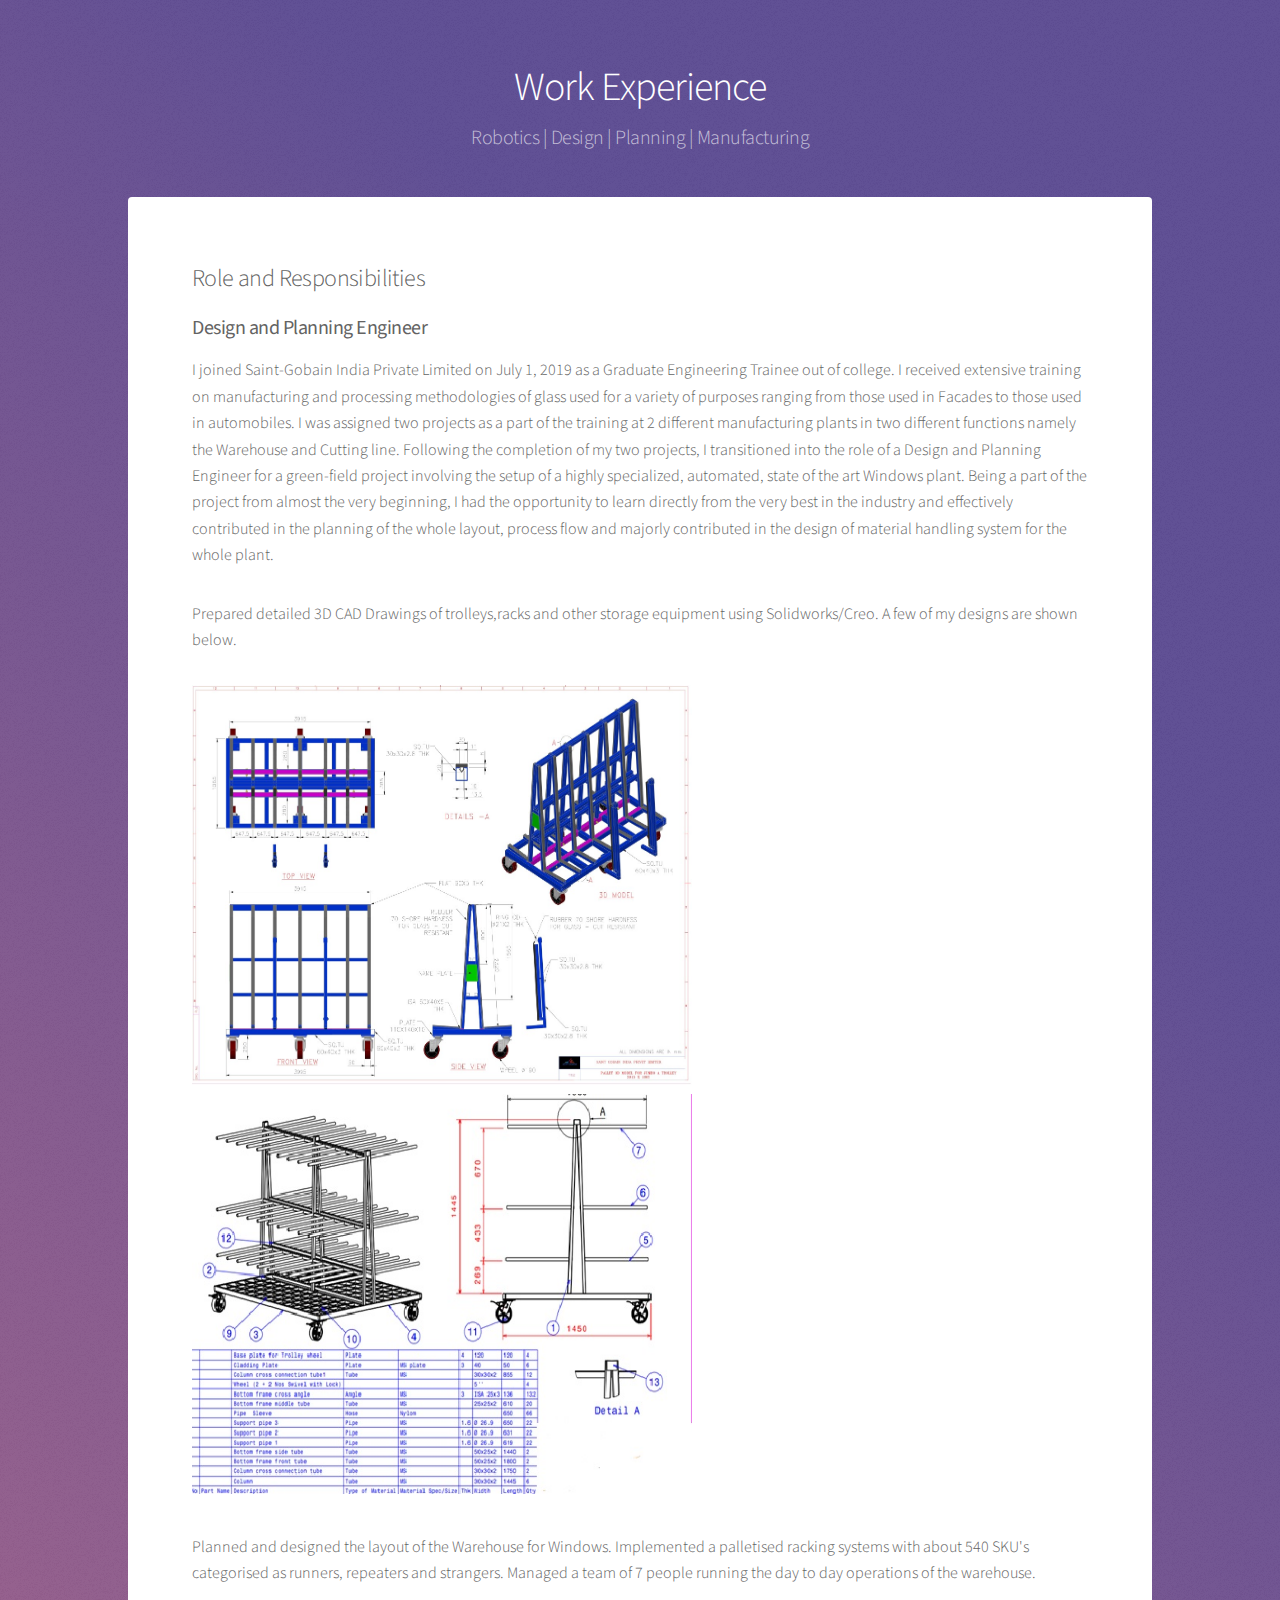
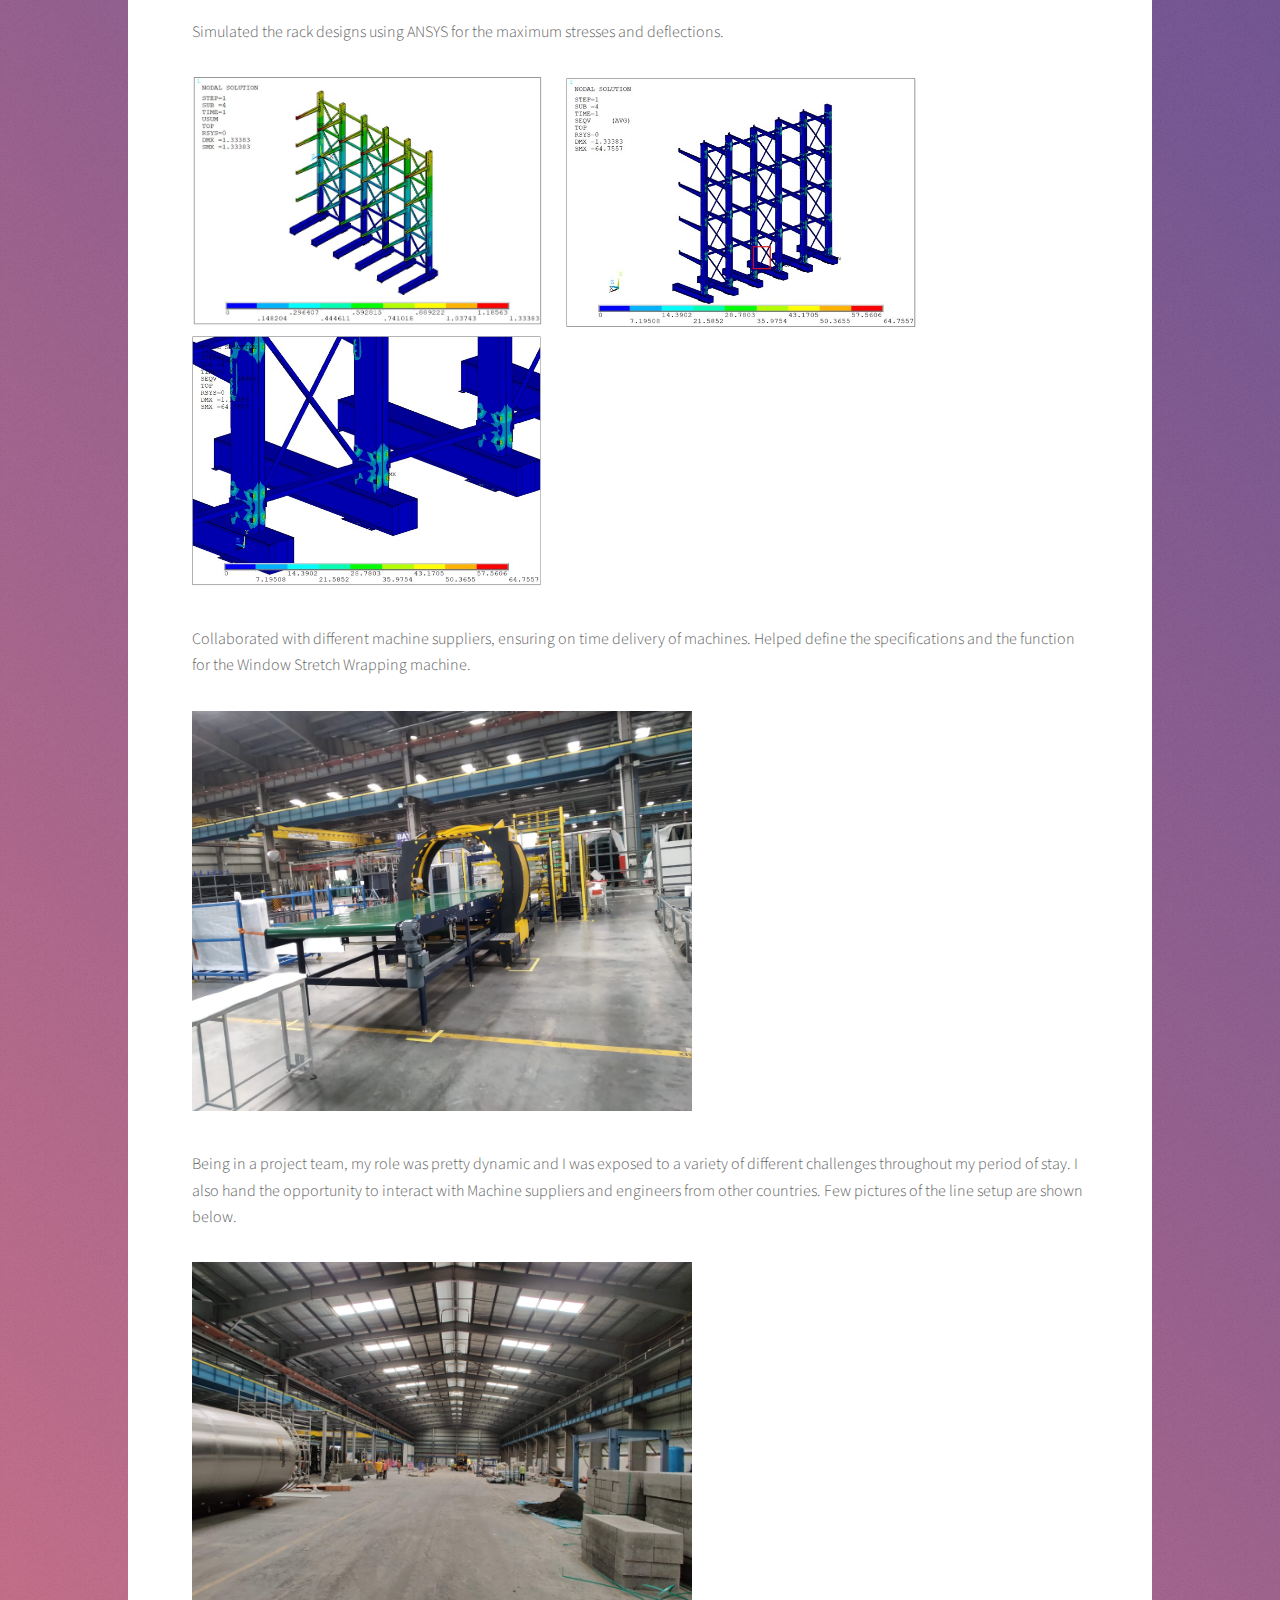
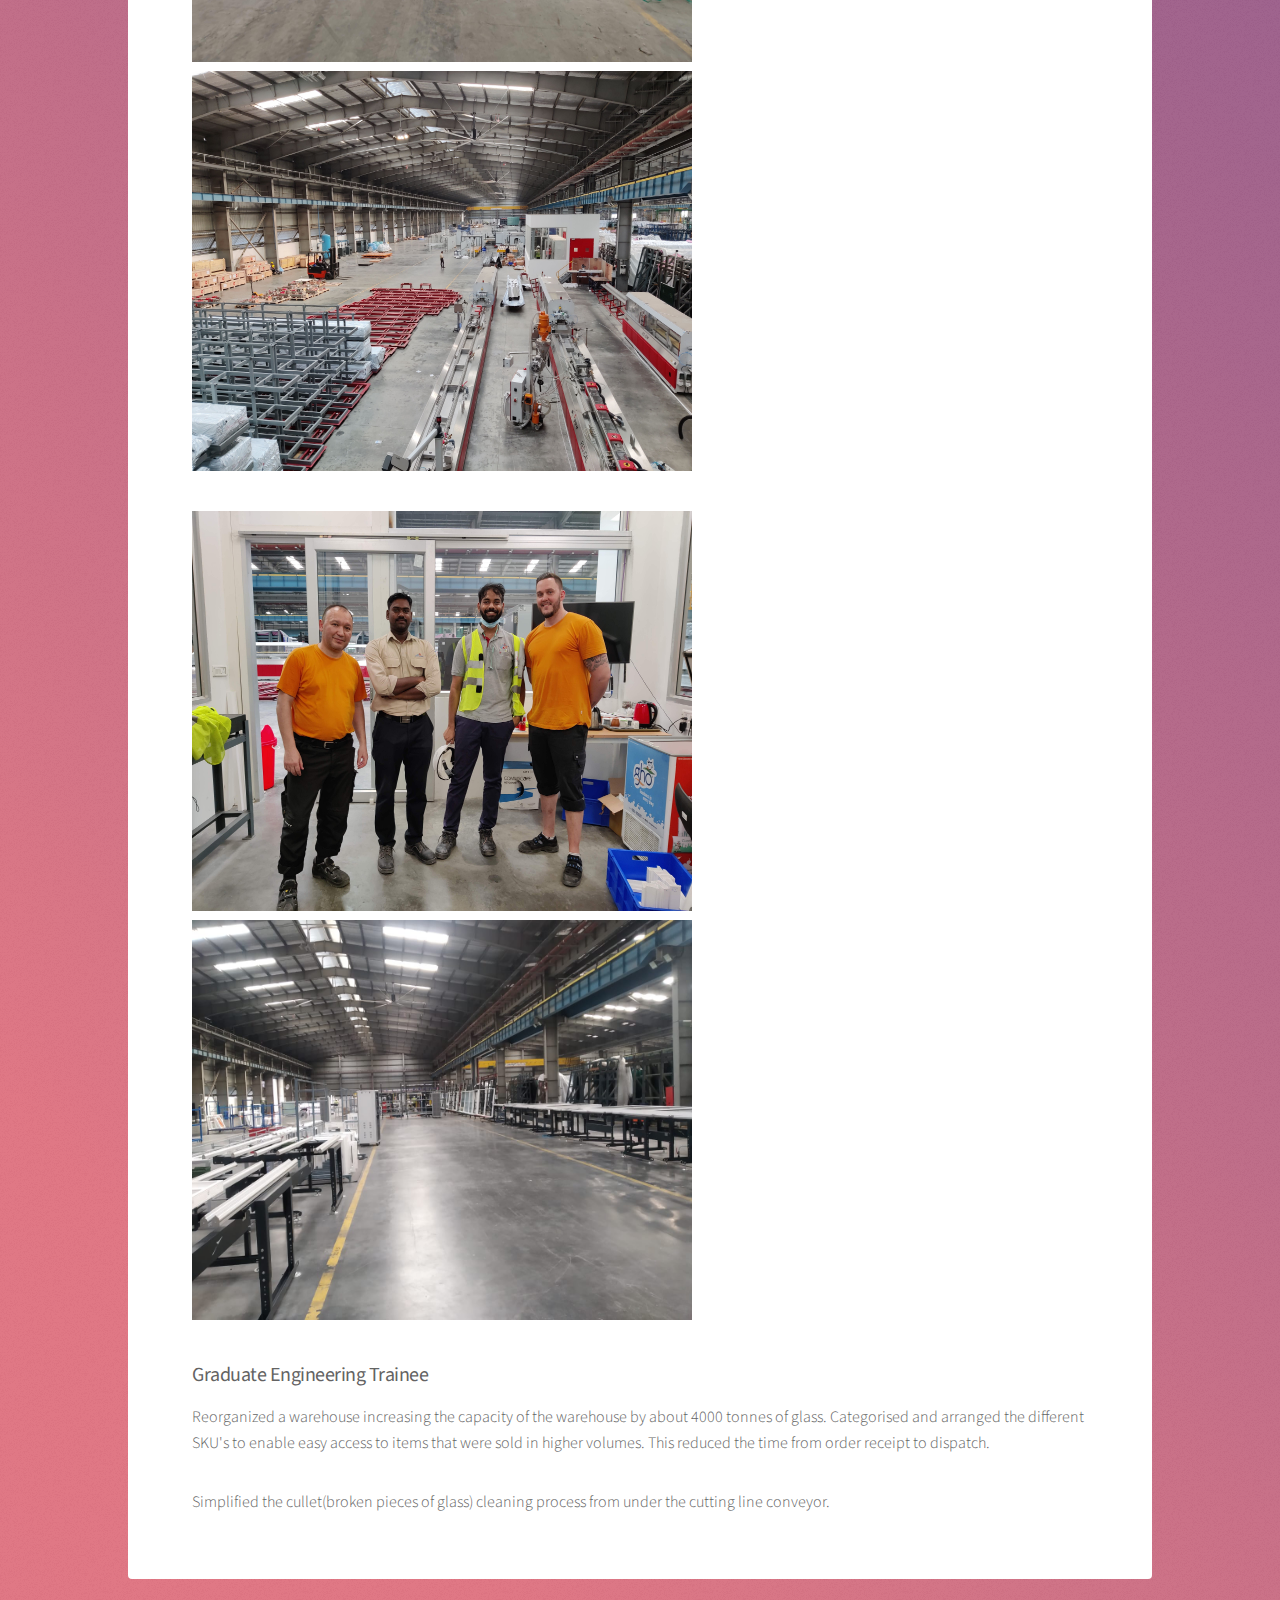
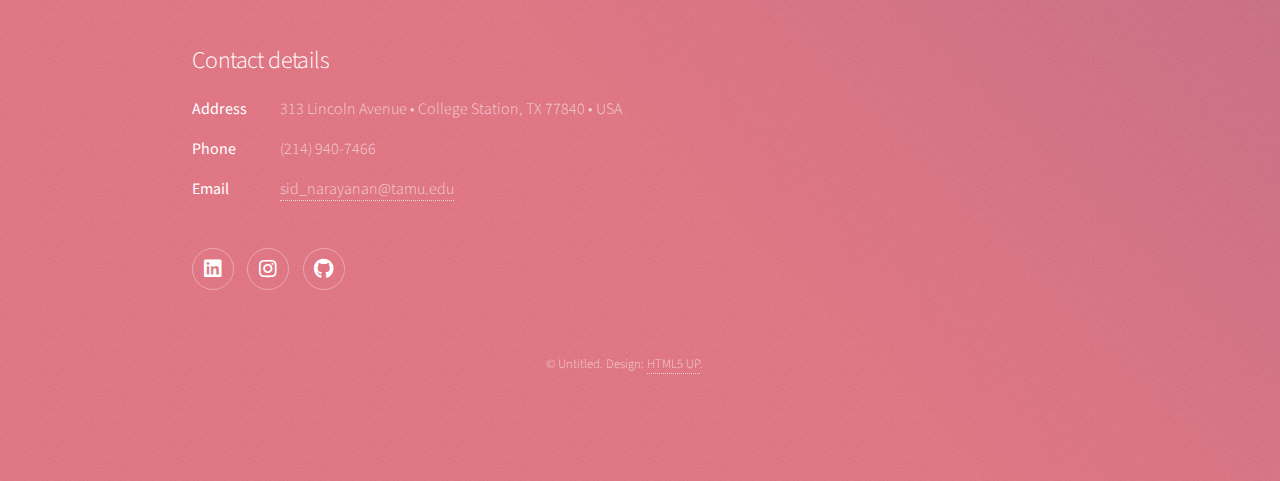
==== DP1_sg.html @ 281c70d4 "Add files via upload" ====
<!DOCTYPE HTML>
<!--
	Stellar by HTML5 UP
	html5up.net | @ajlkn
	Free for personal and commercial use under the CCA 3.0 license (html5up.net/license)
-->
<html>
	<head>
		<title>Design and Planning Engineer</title>
		<meta charset="utf-8" />
		<meta name="viewport" content="width=device-width, initial-scale=1, user-scalable=no" />
		<link rel="stylesheet" href="assets/css/main.css" />
		<noscript><link rel="stylesheet" href="assets/css/noscript.css" /></noscript>
	</head>
	<body class="is-preload">

		<!-- Wrapper -->
			<div id="wrapper">

				<!-- Header -->
					<header id="header">
						<h1>Work Experience</h1>
						<p> Robotics | Design | Planning | Manufacturing </p>
					</header>

				<!-- Main -->
					<div id="main">

						<!-- Content -->
							<section id="content" class="main">
								
								<h2>Role and Responsibilities</h2>
                                <h3><b>Design and Planning Engineer</b></h3>
								<p> I joined Saint-Gobain India Private Limited on  July 1, 2019 as a Graduate Engineering Trainee out of college. I received extensive training on 
                                    manufacturing and processing methodologies of glass used for a variety of purposes ranging from those used in Facades to those used in automobiles.
                                    I was assigned two projects as a part of the training at 2 different manufacturing plants in two different functions namely the Warehouse and Cutting
                                    line. Following the completion of my two projects, I transitioned into the role of a Design and Planning Engineer for a green-field project involving the 
                                    setup of a highly specialized, automated, state of the art Windows plant. Being a part of the project from almost the very beginning, I had the opportunity to 
                                    learn directly from the very best in the industry and effectively contributed in the planning of the whole layout, process flow and majorly contributed in the 
                                    design of material handling system for the whole plant. 
                                </p>
								<p> Prepared detailed 3D CAD Drawings of trolleys,racks and other storage equipment using Solidworks/Creo. A few of my designs are shown below. </p>
                                <div class="row">    
                                    <div class="column"> <img src="images/Trolleypic1.jpg" width="500" 
                                        height="400">
                                    </div>
                                    <div class="column">
                                    <img src="images/tro2.jpg"width="500" 
                                    height="400">
                                    </div>
                                </div>
                                <p></p>
                                <p> Planned and designed the layout of the Warehouse for Windows. Implemented a palletised racking systems with about 540 SKU's categorised as 
                                    runners, repeaters and strangers. Managed a team of 7 people running the day to day operations of the warehouse. 
                                </p> 
                                <p> Simulated the rack designs using ANSYS for the maximum stresses and deflections.</p>
                                <div class="row">    
                                    <div class="column"> <img src="images/cantans1.jpg" width="350" 
                                        height="250">
                                    </div>
                                    <div class="column">
                                    <img src="images/cantans2.jpg"width="350" 
                                    height="250">
                                    </div>
                                    <div class="column">
                                        <img src="images/cantans3.jpg"width="350" 
                                        height="250">
                                        </div>
                                </div>
                                <p></p>    
                                <p>Collaborated with different machine suppliers, ensuring on time delivery of machines. Helped define the specifications and the function for the 
                                    Window Stretch Wrapping machine.  </p>    
                                   <img src="images/PM.jpeg" width="500" height="400">
                                <p></p>   
                                <p> Being in a project team, my role was pretty dynamic and I was exposed to a variety of different challenges throughout my period of stay. I also hand
                                    the opportunity to interact with Machine suppliers and engineers from other countries. Few pictures of the line setup are shown below.
                                </p>
                                <div class="row">    
                                    <div class="column"> <img src="images/bef.jpg" width="500" 
                                        height="400">
                                    </div>
                                    <div class="column">
                                    <img src="images/after.jpg"width="500" 
                                    height="400">
                                    </div>
                                </div>
                                <p></p>
                                <div class="row">    
                                    <div class="column"> <img src="images/team1.jpg" width="500" 
                                        height="400">
                                    </div>
                                    <div class="column">
                                    <img src="images/Fab.jpeg"width="500" 
                                    height="400">
                                    </div>
                                </div>
                                <p></p>
                                <h3><b>Graduate Engineering Trainee</b></h3>
                                <p> Reorganized a warehouse increasing the capacity of the warehouse by about 4000 tonnes of glass. Categorised and arranged the different 
                                    SKU's to enable easy access to items that were sold in higher volumes. This reduced the time from order receipt to dispatch. </p>
                                <p></p>
                                <p> Simplified the cullet(broken pieces of glass) cleaning process from under the cutting line conveyor.</p>          
								</section>

					</div>

				<!-- Footer -->
					<footer id="footer">
						<section>
							<h2>Contact details</h2>
							<dl class="alt">
								<dt>Address</dt>
								<dd>313 Lincoln Avenue &bull; College Station, TX 77840 &bull; USA</dd>
								<dt>Phone</dt>
								<dd>(214) 940-7466</dd>
								<dt>Email</dt>
								<dd><a href="#">sid_narayanan@tamu.edu</a></dd>
							</dl>	
							<ul class="icons">
								<li><a href="https://www.linkedin.com/in/sidnarayanan19/" class="icon brands fa-linkedin alt"><span class="label">Facebook</span></a></li>
							<li><a href="https://www.instagram.com/meet.siddharth/" class="icon brands fa-instagram alt"><span class="label">Instagram</span></a></li>
							<li><a href="#" class="icon brands fa-github alt"><span class="label">GitHub</span></a></li></ul>
						</section>
						<p class="copyright">&copy; Untitled. Design: <a href="https://html5up.net">HTML5 UP</a>.</p>
					</footer>

			</div>

		<!-- Scripts -->
			<script src="assets/js/jquery.min.js"></script>
			<script src="assets/js/jquery.scrollex.min.js"></script>
			<script src="assets/js/jquery.scrolly.min.js"></script>
			<script src="assets/js/browser.min.js"></script>
			<script src="assets/js/breakpoints.min.js"></script>
			<script src="assets/js/util.js"></script>
			<script src="assets/js/main.js"></script>

	</body>
</html>
---- assets/css/main.css ----
@import url(fontawesome-all.min.css);
@import 'https://fonts.googleapis.com/css?family=Source+Sans+Pro:300,400';

/*
	Stellar by HTML5 UP
	html5up.net | @ajlkn
	Free for personal and commercial use under the CCA 3.0 license (html5up.net/license)
*/

html, body, div, span, applet, object,
iframe, h1, h2, h3, h4, h5, h6, p, blockquote,
pre, a, abbr, acronym, address, big, cite,
code, del, dfn, em, img, ins, kbd, q, s, samp,
small, strike, strong, sub, sup, tt, var, b,
u, i, center, dl, dt, dd, ol, ul, li, fieldset,
form, label, legend, table, caption, tbody,
tfoot, thead, tr, th, td, article, aside,
canvas, details, embed, figure, figcaption,
footer, header, hgroup, menu, nav, output, ruby,
section, summary, time, mark, audio, video {
	margin: 0;
	padding: 0;
	border: 0;
	font-size: 100%;
	font: inherit;
	vertical-align: baseline;}

article, aside, details, figcaption, figure,
footer, header, hgroup, menu, nav, section {
	display: block;}

body {
	line-height: 1;
}

ol, ul {
	list-style: none;
}

blockquote, q {
	quotes: none;
}

	blockquote:before, blockquote:after, q:before, q:after {
		content: '';
		content: none;
	}

table {
	border-collapse: collapse;
	border-spacing: 0;
}

body {
	-webkit-text-size-adjust: none;
}

mark {
	background-color: transparent;
	color: inherit;
}

input::-moz-focus-inner {
	border: 0;
	padding: 0;
}

input, select, textarea {
	-moz-appearance: none;
	-webkit-appearance: none;
	-ms-appearance: none;
	appearance: none;
}

/* Basic */

	@-ms-viewport {
		width: device-width;
	}

	body {
		-ms-overflow-style: scrollbar;
	}

	@media screen and (max-width: 480px) {

		html, body {
			min-width: 320px;
		}

	}

	html {
		box-sizing: border-box;
	}

	*, *:before, *:after {
		box-sizing: inherit;
	}

	body {
		background-color: #935d8c;
		background-image: url("images/overlay.png"), -moz-linear-gradient(45deg, #e37682 15%, #5f4d93 85%);
		background-image: url("images/overlay.png"), -webkit-linear-gradient(45deg, #e37682 15%, #5f4d93 85%);
		background-image: url("images/overlay.png"), -ms-linear-gradient(45deg, #e37682 15%, #5f4d93 85%);
		background-image: url("images/overlay.png"), linear-gradient(45deg, #e37682 15%, #5f4d93 85%);
	}

		body.is-preload *, body.is-preload *:before, body.is-preload *:after {
			-moz-animation: none !important;
			-webkit-animation: none !important;
			-ms-animation: none !important;
			animation: none !important;
			-moz-transition: none !important;
			-webkit-transition: none !important;
			-ms-transition: none !important;
			transition: none !important;
		}

/* Type */

	body {
		background-color: #935d8c;
		color: rgba(255, 255, 255, 0.65);
	}

	body, input, select, textarea {
		font-family: "Source Sans Pro", Helvetica, sans-serif;
		font-size: 17pt;
		font-weight: 300;
		line-height: 1.65;
	}

		@media screen and (max-width: 1680px) {

			body, input, select, textarea {
				font-size: 14pt;
			}

		}

		@media screen and (max-width: 1280px) {

			body, input, select, textarea {
				font-size: 12pt;
			}

		}

		@media screen and (max-width: 360px) {

			body, input, select, textarea {
				font-size: 11pt;
			}

		}

	a {
		-moz-transition: color 0.2s ease, border-bottom 0.2s ease;
		-webkit-transition: color 0.2s ease, border-bottom 0.2s ease;
		-ms-transition: color 0.2s ease, border-bottom 0.2s ease;
		transition: color 0.2s ease, border-bottom 0.2s ease;
		text-decoration: none;
		border-bottom: dotted 1px;
		color: inherit;
	}

		a:hover {
			border-bottom-color: transparent;
		}

	strong, b {
		font-weight: 400;
	}

	em, i {
		font-style: italic;
	}

	p {
		margin: 0 0 2em 0;
	}

		p.content {
			-moz-columns: 20em 2;
			-webkit-columns: 20em 2;
			-ms-columns: 20em 2;
			columns: 20em 2;
			-moz-column-gap: 2em;
			-webkit-column-gap: 2em;
			-ms-column-gap: 2em;
			column-gap: 2em;
			text-align: justify;
		}

	h1, h2, h3, h4, h5, h6 {
		font-weight: 300;
		line-height: 1.5;
		margin: 0 0 0.7em 0;
		letter-spacing: -0.025em;
	}

		h1 a, h2 a, h3 a, h4 a, h5 a, h6 a {
			color: inherit;
			text-decoration: none;
		}

	h1 {
		font-size: 2.5em;
		line-height: 1.2;
	}

	h2 {
		font-size: 1.5em;
	}

	h3 {
		font-size: 1.25em;
	}

	h4 {
		font-size: 1.1em;
	}

	h5 {
		font-size: 0.9em;
	}

	h6 {
		font-size: 0.7em;
	}

	@media screen and (max-width: 736px) {

		h1 {
			font-size: 2em;
		}

	}

	sub {
		font-size: 0.8em;
		position: relative;
		top: 0.5em;
	}

	sup {
		font-size: 0.8em;
		position: relative;
		top: -0.5em;
	}

	blockquote {
		border-left: solid 4px;
		font-style: italic;
		margin: 0 0 2em 0;
		padding: 0.5em 0 0.5em 2em;
	}

	code {
		border-radius: 8px;
		border: solid 1px;
		font-family: "Courier New", monospace;
		font-size: 0.9em;
		margin: 0 0.25em;
		padding: 0.25em 0.65em;
	}

	pre {
		-webkit-overflow-scrolling: touch;
		font-family: "Courier New", monospace;
		font-size: 0.9em;
		margin: 0 0 2em 0;
	}

		pre code {
			display: block;
			line-height: 1.75;
			padding: 1em 1.5em;
			overflow-x: auto;
		}

	hr {
		border: 0;
		border-bottom: solid 1px;
		margin: 2em 0;
	}

		hr.major {
			margin: 3em 0;
		}

	.align-left {
		text-align: left;
	}

	.align-center {
		text-align: center;
	}

	.align-right {
		text-align: right;
	}

	input, select, textarea {
		color: #ffffff;
	}

	a:hover {
		color: #ffffff;
	}

	strong, b {
		color: #ffffff;
	}

	h1, h2, h3, h4, h5, h6 {
		color: #ffffff;
	}

	blockquote {
		border-left-color: rgba(255, 255, 255, 0.35);
	}

	code {
		background: rgba(255, 255, 255, 0.075);
		border-color: rgba(255, 255, 255, 0.35);
	}

	hr {
		border-bottom-color: rgba(255, 255, 255, 0.35);
	}

/* Row */

	.row {
		display: flex;
		flex-wrap: wrap;
		box-sizing: border-box;
		align-items: stretch;
	}

		.row > * {
			box-sizing: border-box;
		}

		.row.gtr-uniform > * > :last-child {
			margin-bottom: 0;
		}

		.row.aln-left {
			justify-content: flex-start;
		}

		.row.aln-center {
			justify-content: center;
		}

		.row.aln-right {
			justify-content: flex-end;
		}

		.row.aln-top {
			align-items: flex-start;
		}

		.row.aln-middle {
			align-items: center;
		}

		.row.aln-bottom {
			align-items: flex-end;
		}

		.row > .imp {
			order: -1;
		}

		.row > .col-1 {
			width: 8.33333%;
		}

		.row > .off-1 {
			margin-left: 8.33333%;
		}

		.row > .col-2 {
			width: 16.66667%;
		}

		.row > .off-2 {
			margin-left: 16.66667%;
		}

		.row > .col-3 {
			width: 25%;
		}

		.row > .off-3 {
			margin-left: 25%;
		}

		.row > .col-4 {
			width: 33.33333%;
		}

		.row > .off-4 {
			margin-left: 33.33333%;
		}

		.row > .col-5 {
			width: 41.66667%;
		}

		.row > .off-5 {
			margin-left: 41.66667%;
		}

		.row > .col-6 {
			width: 50%;
		}

		.row > .off-6 {
			margin-left: 50%;
		}

		.row > .col-7 {
			width: 58.33333%;
		}

		.row > .off-7 {
			margin-left: 58.33333%;
		}

		.row > .col-8 {
			width: 66.66667%;
		}

		.row > .off-8 {
			margin-left: 66.66667%;
		}

		.row > .col-9 {
			width: 75%;
		}

		.row > .off-9 {
			margin-left: 75%;
		}

		.row > .col-10 {
			width: 83.33333%;
		}

		.row > .off-10 {
			margin-left: 83.33333%;
		}

		.row > .col-11 {
			width: 91.66667%;
		}

		.row > .off-11 {
			margin-left: 91.66667%;
		}

		.row > .col-12 {
			width: 100%;
		}

		.row > .off-12 {
			margin-left: 100%;
		}

		.row.gtr-0 {
			margin-top: 0;
			margin-left: 0em;
		}

			.row.gtr-0 > * {
				padding: 0 0 0 0em;
			}

			.row.gtr-0.gtr-uniform {
				margin-top: 0em;
			}

				.row.gtr-0.gtr-uniform > * {
					padding-top: 0em;
				}

		.row.gtr-25 {
			margin-top: 0;
			margin-left: -0.375em;
		}

			.row.gtr-25 > * {
				padding: 0 0 0 0.375em;
			}

			.row.gtr-25.gtr-uniform {
				margin-top: -0.375em;
			}

				.row.gtr-25.gtr-uniform > * {
					padding-top: 0.375em;
				}

		.row.gtr-50 {
			margin-top: 0;
			margin-left: -0.75em;
		}

			.row.gtr-50 > * {
				padding: 0 0 0 0.75em;
			}

			.row.gtr-50.gtr-uniform {
				margin-top: -0.75em;
			}

				.row.gtr-50.gtr-uniform > * {
					padding-top: 0.75em;
				}

		.row {
			margin-top: 0;
			margin-left: -1.5em;
		}

			.row > * {
				padding: 0 0 0 1.5em;
			}

			.row.gtr-uniform {
				margin-top: -1.5em;
			}

				.row.gtr-uniform > * {
					padding-top: 1.5em;
				}

		.row.gtr-150 {
			margin-top: 0;
			margin-left: -2.25em;
		}

			.row.gtr-150 > * {
				padding: 0 0 0 2.25em;
			}

			.row.gtr-150.gtr-uniform {
				margin-top: -2.25em;
			}

				.row.gtr-150.gtr-uniform > * {
					padding-top: 2.25em;
				}

		.row.gtr-200 {
			margin-top: 0;
			margin-left: -3em;
		}

			.row.gtr-200 > * {
				padding: 0 0 0 3em;
			}

			.row.gtr-200.gtr-uniform {
				margin-top: -3em;
			}

				.row.gtr-200.gtr-uniform > * {
					padding-top: 3em;
				}

		@media screen and (max-width: 1680px) {

			.row {
				display: flex;
				flex-wrap: wrap;
				box-sizing: border-box;
				align-items: stretch;
			}

				.row > * {
					box-sizing: border-box;
				}

				.row.gtr-uniform > * > :last-child {
					margin-bottom: 0;
				}

				.row.aln-left {
					justify-content: flex-start;
				}

				.row.aln-center {
					justify-content: center;
				}

				.row.aln-right {
					justify-content: flex-end;
				}

				.row.aln-top {
					align-items: flex-start;
				}

				.row.aln-middle {
					align-items: center;
				}

				.row.aln-bottom {
					align-items: flex-end;
				}

				.row > .imp-xlarge {
					order: -1;
				}

				.row > .col-1-xlarge {
					width: 8.33333%;
				}

				.row > .off-1-xlarge {
					margin-left: 8.33333%;
				}

				.row > .col-2-xlarge {
					width: 16.66667%;
				}

				.row > .off-2-xlarge {
					margin-left: 16.66667%;
				}

				.row > .col-3-xlarge {
					width: 25%;
				}

				.row > .off-3-xlarge {
					margin-left: 25%;
				}

				.row > .col-4-xlarge {
					width: 33.33333%;
				}

				.row > .off-4-xlarge {
					margin-left: 33.33333%;
				}

				.row > .col-5-xlarge {
					width: 41.66667%;
				}

				.row > .off-5-xlarge {
					margin-left: 41.66667%;
				}

				.row > .col-6-xlarge {
					width: 50%;
				}

				.row > .off-6-xlarge {
					margin-left: 50%;
				}

				.row > .col-7-xlarge {
					width: 58.33333%;
				}

				.row > .off-7-xlarge {
					margin-left: 58.33333%;
				}

				.row > .col-8-xlarge {
					width: 66.66667%;
				}

				.row > .off-8-xlarge {
					margin-left: 66.66667%;
				}

				.row > .col-9-xlarge {
					width: 75%;
				}

				.row > .off-9-xlarge {
					margin-left: 75%;
				}

				.row > .col-10-xlarge {
					width: 83.33333%;
				}

				.row > .off-10-xlarge {
					margin-left: 83.33333%;
				}

				.row > .col-11-xlarge {
					width: 91.66667%;
				}

				.row > .off-11-xlarge {
					margin-left: 91.66667%;
				}

				.row > .col-12-xlarge {
					width: 100%;
				}

				.row > .off-12-xlarge {
					margin-left: 100%;
				}

				.row.gtr-0 {
					margin-top: 0;
					margin-left: 0em;
				}

					.row.gtr-0 > * {
						padding: 0 0 0 0em;
					}

					.row.gtr-0.gtr-uniform {
						margin-top: 0em;
					}

						.row.gtr-0.gtr-uniform > * {
							padding-top: 0em;
						}

				.row.gtr-25 {
					margin-top: 0;
					margin-left: -0.375em;
				}

					.row.gtr-25 > * {
						padding: 0 0 0 0.375em;
					}

					.row.gtr-25.gtr-uniform {
						margin-top: -0.375em;
					}

						.row.gtr-25.gtr-uniform > * {
							padding-top: 0.375em;
						}

				.row.gtr-50 {
					margin-top: 0;
					margin-left: -0.75em;
				}

					.row.gtr-50 > * {
						padding: 0 0 0 0.75em;
					}

					.row.gtr-50.gtr-uniform {
						margin-top: -0.75em;
					}

						.row.gtr-50.gtr-uniform > * {
							padding-top: 0.75em;
						}

				.row {
					margin-top: 0;
					margin-left: -1.5em;
				}

					.row > * {
						padding: 0 0 0 1.5em;
					}

					.row.gtr-uniform {
						margin-top: -1.5em;
					}

						.row.gtr-uniform > * {
							padding-top: 1.5em;
						}

				.row.gtr-150 {
					margin-top: 0;
					margin-left: -2.25em;
				}

					.row.gtr-150 > * {
						padding: 0 0 0 2.25em;
					}

					.row.gtr-150.gtr-uniform {
						margin-top: -2.25em;
					}

						.row.gtr-150.gtr-uniform > * {
							padding-top: 2.25em;
						}

				.row.gtr-200 {
					margin-top: 0;
					margin-left: -3em;
				}

					.row.gtr-200 > * {
						padding: 0 0 0 3em;
					}

					.row.gtr-200.gtr-uniform {
						margin-top: -3em;
					}

						.row.gtr-200.gtr-uniform > * {
							padding-top: 3em;
						}

		}

		@media screen and (max-width: 1280px) {

			.row {
				display: flex;
				flex-wrap: wrap;
				box-sizing: border-box;
				align-items: stretch;
			}

				.row > * {
					box-sizing: border-box;
				}

				.row.gtr-uniform > * > :last-child {
					margin-bottom: 0;
				}

				.row.aln-left {
					justify-content: flex-start;
				}

				.row.aln-center {
					justify-content: center;
				}

				.row.aln-right {
					justify-content: flex-end;
				}

				.row.aln-top {
					align-items: flex-start;
				}

				.row.aln-middle {
					align-items: center;
				}

				.row.aln-bottom {
					align-items: flex-end;
				}

				.row > .imp-large {
					order: -1;
				}

				.row > .col-1-large {
					width: 8.33333%;
				}

				.row > .off-1-large {
					margin-left: 8.33333%;
				}

				.row > .col-2-large {
					width: 16.66667%;
				}

				.row > .off-2-large {
					margin-left: 16.66667%;
				}

				.row > .col-3-large {
					width: 25%;
				}

				.row > .off-3-large {
					margin-left: 25%;
				}

				.row > .col-4-large {
					width: 33.33333%;
				}

				.row > .off-4-large {
					margin-left: 33.33333%;
				}

				.row > .col-5-large {
					width: 41.66667%;
				}

				.row > .off-5-large {
					margin-left: 41.66667%;
				}

				.row > .col-6-large {
					width: 50%;
				}

				.row > .off-6-large {
					margin-left: 50%;
				}

				.row > .col-7-large {
					width: 58.33333%;
				}

				.row > .off-7-large {
					margin-left: 58.33333%;
				}

				.row > .col-8-large {
					width: 66.66667%;
				}

				.row > .off-8-large {
					margin-left: 66.66667%;
				}

				.row > .col-9-large {
					width: 75%;
				}

				.row > .off-9-large {
					margin-left: 75%;
				}

				.row > .col-10-large {
					width: 83.33333%;
				}

				.row > .off-10-large {
					margin-left: 83.33333%;
				}

				.row > .col-11-large {
					width: 91.66667%;
				}

				.row > .off-11-large {
					margin-left: 91.66667%;
				}

				.row > .col-12-large {
					width: 100%;
				}

				.row > .off-12-large {
					margin-left: 100%;
				}

				.row.gtr-0 {
					margin-top: 0;
					margin-left: 0em;
				}

					.row.gtr-0 > * {
						padding: 0 0 0 0em;
					}

					.row.gtr-0.gtr-uniform {
						margin-top: 0em;
					}

						.row.gtr-0.gtr-uniform > * {
							padding-top: 0em;
						}

				.row.gtr-25 {
					margin-top: 0;
					margin-left: -0.375em;
				}

					.row.gtr-25 > * {
						padding: 0 0 0 0.375em;
					}

					.row.gtr-25.gtr-uniform {
						margin-top: -0.375em;
					}

						.row.gtr-25.gtr-uniform > * {
							padding-top: 0.375em;
						}

				.row.gtr-50 {
					margin-top: 0;
					margin-left: -0.75em;
				}

					.row.gtr-50 > * {
						padding: 0 0 0 0.75em;
					}

					.row.gtr-50.gtr-uniform {
						margin-top: -0.75em;
					}

						.row.gtr-50.gtr-uniform > * {
							padding-top: 0.75em;
						}

				.row {
					margin-top: 0;
					margin-left: -1.5em;
				}

					.row > * {
						padding: 0 0 0 1.5em;
					}

					.row.gtr-uniform {
						margin-top: -1.5em;
					}

						.row.gtr-uniform > * {
							padding-top: 1.5em;
						}

				.row.gtr-150 {
					margin-top: 0;
					margin-left: -2.25em;
				}

					.row.gtr-150 > * {
						padding: 0 0 0 2.25em;
					}

					.row.gtr-150.gtr-uniform {
						margin-top: -2.25em;
					}

						.row.gtr-150.gtr-uniform > * {
							padding-top: 2.25em;
						}

				.row.gtr-200 {
					margin-top: 0;
					margin-left: -3em;
				}

					.row.gtr-200 > * {
						padding: 0 0 0 3em;
					}

					.row.gtr-200.gtr-uniform {
						margin-top: -3em;
					}

						.row.gtr-200.gtr-uniform > * {
							padding-top: 3em;
						}

		}

		@media screen and (max-width: 980px) {

			.row {
				display: flex;
				flex-wrap: wrap;
				box-sizing: border-box;
				align-items: stretch;
			}

				.row > * {
					box-sizing: border-box;
				}

				.row.gtr-uniform > * > :last-child {
					margin-bottom: 0;
				}

				.row.aln-left {
					justify-content: flex-start;
				}

				.row.aln-center {
					justify-content: center;
				}

				.row.aln-right {
					justify-content: flex-end;
				}

				.row.aln-top {
					align-items: flex-start;
				}

				.row.aln-middle {
					align-items: center;
				}

				.row.aln-bottom {
					align-items: flex-end;
				}

				.row > .imp-medium {
					order: -1;
				}

				.row > .col-1-medium {
					width: 8.33333%;
				}

				.row > .off-1-medium {
					margin-left: 8.33333%;
				}

				.row > .col-2-medium {
					width: 16.66667%;
				}

				.row > .off-2-medium {
					margin-left: 16.66667%;
				}

				.row > .col-3-medium {
					width: 25%;
				}

				.row > .off-3-medium {
					margin-left: 25%;
				}

				.row > .col-4-medium {
					width: 33.33333%;
				}

				.row > .off-4-medium {
					margin-left: 33.33333%;
				}

				.row > .col-5-medium {
					width: 41.66667%;
				}

				.row > .off-5-medium {
					margin-left: 41.66667%;
				}

				.row > .col-6-medium {
					width: 50%;
				}

				.row > .off-6-medium {
					margin-left: 50%;
				}

				.row > .col-7-medium {
					width: 58.33333%;
				}

				.row > .off-7-medium {
					margin-left: 58.33333%;
				}

				.row > .col-8-medium {
					width: 66.66667%;
				}

				.row > .off-8-medium {
					margin-left: 66.66667%;
				}

				.row > .col-9-medium {
					width: 75%;
				}

				.row > .off-9-medium {
					margin-left: 75%;
				}

				.row > .col-10-medium {
					width: 83.33333%;
				}

				.row > .off-10-medium {
					margin-left: 83.33333%;
				}

				.row > .col-11-medium {
					width: 91.66667%;
				}

				.row > .off-11-medium {
					margin-left: 91.66667%;
				}

				.row > .col-12-medium {
					width: 100%;
				}

				.row > .off-12-medium {
					margin-left: 100%;
				}

				.row.gtr-0 {
					margin-top: 0;
					margin-left: 0em;
				}

					.row.gtr-0 > * {
						padding: 0 0 0 0em;
					}

					.row.gtr-0.gtr-uniform {
						margin-top: 0em;
					}

						.row.gtr-0.gtr-uniform > * {
							padding-top: 0em;
						}

				.row.gtr-25 {
					margin-top: 0;
					margin-left: -0.375em;
				}

					.row.gtr-25 > * {
						padding: 0 0 0 0.375em;
					}

					.row.gtr-25.gtr-uniform {
						margin-top: -0.375em;
					}

						.row.gtr-25.gtr-uniform > * {
							padding-top: 0.375em;
						}

				.row.gtr-50 {
					margin-top: 0;
					margin-left: -0.75em;
				}

					.row.gtr-50 > * {
						padding: 0 0 0 0.75em;
					}

					.row.gtr-50.gtr-uniform {
						margin-top: -0.75em;
					}

						.row.gtr-50.gtr-uniform > * {
							padding-top: 0.75em;
						}

				.row {
					margin-top: 0;
					margin-left: -1.5em;
				}

					.row > * {
						padding: 0 0 0 1.5em;
					}

					.row.gtr-uniform {
						margin-top: -1.5em;
					}

						.row.gtr-uniform > * {
							padding-top: 1.5em;
						}

				.row.gtr-150 {
					margin-top: 0;
					margin-left: -2.25em;
				}

					.row.gtr-150 > * {
						padding: 0 0 0 2.25em;
					}

					.row.gtr-150.gtr-uniform {
						margin-top: -2.25em;
					}

						.row.gtr-150.gtr-uniform > * {
							padding-top: 2.25em;
						}

				.row.gtr-200 {
					margin-top: 0;
					margin-left: -3em;
				}

					.row.gtr-200 > * {
						padding: 0 0 0 3em;
					}

					.row.gtr-200.gtr-uniform {
						margin-top: -3em;
					}

						.row.gtr-200.gtr-uniform > * {
							padding-top: 3em;
						}

		}

		@media screen and (max-width: 736px) {

			.row {
				display: flex;
				flex-wrap: wrap;
				box-sizing: border-box;
				align-items: stretch;
			}

				.row > * {
					box-sizing: border-box;
				}

				.row.gtr-uniform > * > :last-child {
					margin-bottom: 0;
				}

				.row.aln-left {
					justify-content: flex-start;
				}

				.row.aln-center {
					justify-content: center;
				}

				.row.aln-right {
					justify-content: flex-end;
				}

				.row.aln-top {
					align-items: flex-start;
				}

				.row.aln-middle {
					align-items: center;
				}

				.row.aln-bottom {
					align-items: flex-end;
				}

				.row > .imp-small {
					order: -1;
				}

				.row > .col-1-small {
					width: 8.33333%;
				}

				.row > .off-1-small {
					margin-left: 8.33333%;
				}

				.row > .col-2-small {
					width: 16.66667%;
				}

				.row > .off-2-small {
					margin-left: 16.66667%;
				}

				.row > .col-3-small {
					width: 25%;
				}

				.row > .off-3-small {
					margin-left: 25%;
				}

				.row > .col-4-small {
					width: 33.33333%;
				}

				.row > .off-4-small {
					margin-left: 33.33333%;
				}

				.row > .col-5-small {
					width: 41.66667%;
				}

				.row > .off-5-small {
					margin-left: 41.66667%;
				}

				.row > .col-6-small {
					width: 50%;
				}

				.row > .off-6-small {
					margin-left: 50%;
				}

				.row > .col-7-small {
					width: 58.33333%;
				}

				.row > .off-7-small {
					margin-left: 58.33333%;
				}

				.row > .col-8-small {
					width: 66.66667%;
				}

				.row > .off-8-small {
					margin-left: 66.66667%;
				}

				.row > .col-9-small {
					width: 75%;
				}

				.row > .off-9-small {
					margin-left: 75%;
				}

				.row > .col-10-small {
					width: 83.33333%;
				}

				.row > .off-10-small {
					margin-left: 83.33333%;
				}

				.row > .col-11-small {
					width: 91.66667%;
				}

				.row > .off-11-small {
					margin-left: 91.66667%;
				}

				.row > .col-12-small {
					width: 100%;
				}

				.row > .off-12-small {
					margin-left: 100%;
				}

				.row.gtr-0 {
					margin-top: 0;
					margin-left: 0em;
				}

					.row.gtr-0 > * {
						padding: 0 0 0 0em;
					}

					.row.gtr-0.gtr-uniform {
						margin-top: 0em;
					}

						.row.gtr-0.gtr-uniform > * {
							padding-top: 0em;
						}

				.row.gtr-25 {
					margin-top: 0;
					margin-left: -0.25em;
				}

					.row.gtr-25 > * {
						padding: 0 0 0 0.25em;
					}

					.row.gtr-25.gtr-uniform {
						margin-top: -0.25em;
					}

						.row.gtr-25.gtr-uniform > * {
							padding-top: 0.25em;
						}

				.row.gtr-50 {
					margin-top: 0;
					margin-left: -0.5em;
				}

					.row.gtr-50 > * {
						padding: 0 0 0 0.5em;
					}

					.row.gtr-50.gtr-uniform {
						margin-top: -0.5em;
					}

						.row.gtr-50.gtr-uniform > * {
							padding-top: 0.5em;
						}

				.row {
					margin-top: 0;
					margin-left: -1em;
				}

					.row > * {
						padding: 0 0 0 1em;
					}

					.row.gtr-uniform {
						margin-top: -1em;
					}

						.row.gtr-uniform > * {
							padding-top: 1em;
						}

				.row.gtr-150 {
					margin-top: 0;
					margin-left: -1.5em;
				}

					.row.gtr-150 > * {
						padding: 0 0 0 1.5em;
					}

					.row.gtr-150.gtr-uniform {
						margin-top: -1.5em;
					}

						.row.gtr-150.gtr-uniform > * {
							padding-top: 1.5em;
						}

				.row.gtr-200 {
					margin-top: 0;
					margin-left: -2em;
				}

					.row.gtr-200 > * {
						padding: 0 0 0 2em;
					}

					.row.gtr-200.gtr-uniform {
						margin-top: -2em;
					}

						.row.gtr-200.gtr-uniform > * {
							padding-top: 2em;
						}

		}

		@media screen and (max-width: 480px) {

			.row {
				display: flex;
				flex-wrap: wrap;
				box-sizing: border-box;
				align-items: stretch;
			}

				.row > * {
					box-sizing: border-box;
				}

				.row.gtr-uniform > * > :last-child {
					margin-bottom: 0;
				}

				.row.aln-left {
					justify-content: flex-start;
				}

				.row.aln-center {
					justify-content: center;
				}

				.row.aln-right {
					justify-content: flex-end;
				}

				.row.aln-top {
					align-items: flex-start;
				}

				.row.aln-middle {
					align-items: center;
				}

				.row.aln-bottom {
					align-items: flex-end;
				}

				.row > .imp-xsmall {
					order: -1;
				}

				.row > .col-1-xsmall {
					width: 8.33333%;
				}

				.row > .off-1-xsmall {
					margin-left: 8.33333%;
				}

				.row > .col-2-xsmall {
					width: 16.66667%;
				}

				.row > .off-2-xsmall {
					margin-left: 16.66667%;
				}

				.row > .col-3-xsmall {
					width: 25%;
				}

				.row > .off-3-xsmall {
					margin-left: 25%;
				}

				.row > .col-4-xsmall {
					width: 33.33333%;
				}

				.row > .off-4-xsmall {
					margin-left: 33.33333%;
				}

				.row > .col-5-xsmall {
					width: 41.66667%;
				}

				.row > .off-5-xsmall {
					margin-left: 41.66667%;
				}

				.row > .col-6-xsmall {
					width: 50%;
				}

				.row > .off-6-xsmall {
					margin-left: 50%;
				}

				.row > .col-7-xsmall {
					width: 58.33333%;
				}

				.row > .off-7-xsmall {
					margin-left: 58.33333%;
				}

				.row > .col-8-xsmall {
					width: 66.66667%;
				}

				.row > .off-8-xsmall {
					margin-left: 66.66667%;
				}

				.row > .col-9-xsmall {
					width: 75%;
				}

				.row > .off-9-xsmall {
					margin-left: 75%;
				}

				.row > .col-10-xsmall {
					width: 83.33333%;
				}

				.row > .off-10-xsmall {
					margin-left: 83.33333%;
				}

				.row > .col-11-xsmall {
					width: 91.66667%;
				}

				.row > .off-11-xsmall {
					margin-left: 91.66667%;
				}

				.row > .col-12-xsmall {
					width: 100%;
				}

				.row > .off-12-xsmall {
					margin-left: 100%;
				}

				.row.gtr-0 {
					margin-top: 0;
					margin-left: 0em;
				}

					.row.gtr-0 > * {
						padding: 0 0 0 0em;
					}

					.row.gtr-0.gtr-uniform {
						margin-top: 0em;
					}

						.row.gtr-0.gtr-uniform > * {
							padding-top: 0em;
						}

				.row.gtr-25 {
					margin-top: 0;
					margin-left: -0.3125em;
				}

					.row.gtr-25 > * {
						padding: 0 0 0 0.3125em;
					}

					.row.gtr-25.gtr-uniform {
						margin-top: -0.3125em;
					}

						.row.gtr-25.gtr-uniform > * {
							padding-top: 0.3125em;
						}

				.row.gtr-50 {
					margin-top: 0;
					margin-left: -0.625em;
				}

					.row.gtr-50 > * {
						padding: 0 0 0 0.625em;
					}

					.row.gtr-50.gtr-uniform {
						margin-top: -0.625em;
					}

						.row.gtr-50.gtr-uniform > * {
							padding-top: 0.625em;
						}

				.row {
					margin-top: 0;
					margin-left: -1.25em;
				}

					.row > * {
						padding: 0 0 0 1.25em;
					}

					.row.gtr-uniform {
						margin-top: -1.25em;
					}

						.row.gtr-uniform > * {
							padding-top: 1.25em;
						}

				.row.gtr-150 {
					margin-top: 0;
					margin-left: -1.875em;
				}

					.row.gtr-150 > * {
						padding: 0 0 0 1.875em;
					}

					.row.gtr-150.gtr-uniform {
						margin-top: -1.875em;
					}

						.row.gtr-150.gtr-uniform > * {
							padding-top: 1.875em;
						}

				.row.gtr-200 {
					margin-top: 0;
					margin-left: -2.5em;
				}

					.row.gtr-200 > * {
						padding: 0 0 0 2.5em;
					}

					.row.gtr-200.gtr-uniform {
						margin-top: -2.5em;
					}

						.row.gtr-200.gtr-uniform > * {
							padding-top: 2.5em;
						}

		}

/* Box */

	.box {
		border-radius: 8px;
		border: solid;
		margin-bottom: 2em;
		padding: 1.5em;
	}

		.box > :last-child,
		.box > :last-child > :last-child,
		.box > :last-child > :last-child > :last-child {
			margin-bottom: 0;
		}

		.box.alt {
			border: 0;
			border-radius: 0;
			padding: 0;
		}

	.box {
		border-color: rgba(255, 255, 255, 0.35);
	}

/* Button */

	input[type="submit"],
	input[type="reset"],
	input[type="button"],
	button,
	.button {
		-moz-appearance: none;
		-webkit-appearance: none;
		-ms-appearance: none;
		appearance: none;
		-moz-transition: background-color 0.2s ease-in-out, color 0.2s ease-in-out;
		-webkit-transition: background-color 0.2s ease-in-out, color 0.2s ease-in-out;
		-ms-transition: background-color 0.2s ease-in-out, color 0.2s ease-in-out;
		transition: background-color 0.2s ease-in-out, color 0.2s ease-in-out;
		border-radius: 8px;
		border: 0;
		cursor: pointer;
		display: inline-block;
		font-weight: 300;
		height: 2.75em;
		line-height: 2.75em;
		min-width: 9.25em;
		padding: 0 1.5em;
		text-align: center;
		text-decoration: none;
		white-space: nowrap;
	}

		input[type="submit"].icon,
		input[type="reset"].icon,
		input[type="button"].icon,
		button.icon,
		.button.icon {
			padding-left: 1.35em;
		}

			input[type="submit"].icon:before,
			input[type="reset"].icon:before,
			input[type="button"].icon:before,
			button.icon:before,
			.button.icon:before {
				margin-right: 0.5em;
			}

		input[type="submit"].fit,
		input[type="reset"].fit,
		input[type="button"].fit,
		button.fit,
		.button.fit {
			width: 100%;
		}

		input[type="submit"].small,
		input[type="reset"].small,
		input[type="button"].small,
		button.small,
		.button.small {
			font-size: 0.8em;
		}

		input[type="submit"].large,
		input[type="reset"].large,
		input[type="button"].large,
		button.large,
		.button.large {
			font-size: 1.35em;
		}

		input[type="submit"].disabled, input[type="submit"]:disabled,
		input[type="reset"].disabled,
		input[type="reset"]:disabled,
		input[type="button"].disabled,
		input[type="button"]:disabled,
		button.disabled,
		button:disabled,
		.button.disabled,
		.button:disabled {
			pointer-events: none;
			opacity: 0.25;
		}

		@media screen and (max-width: 736px) {

			input[type="submit"],
			input[type="reset"],
			input[type="button"],
			button,
			.button {
				min-width: 0;
			}

		}

	input[type="submit"],
	input[type="reset"],
	input[type="button"],
	button,
	.button {
		background-color: transparent;
		box-shadow: inset 0 0 0 1px rgba(255, 255, 255, 0.35);
		color: #ffffff !important;
	}

		input[type="submit"]:hover,
		input[type="reset"]:hover,
		input[type="button"]:hover,
		button:hover,
		.button:hover {
			background-color: rgba(255, 255, 255, 0.075);
		}

		input[type="submit"]:active,
		input[type="reset"]:active,
		input[type="button"]:active,
		button:active,
		.button:active {
			background-color: rgba(255, 255, 255, 0.2);
		}

		input[type="submit"].icon:before,
		input[type="reset"].icon:before,
		input[type="button"].icon:before,
		button.icon:before,
		.button.icon:before {
			color: rgba(255, 255, 255, 0.5);
		}

		input[type="submit"].primary,
		input[type="reset"].primary,
		input[type="button"].primary,
		button.primary,
		.button.primary {
			background-color: #8cc9f0;
			color: #ffffff !important;
			box-shadow: none;
		}

			input[type="submit"].primary:hover,
			input[type="reset"].primary:hover,
			input[type="button"].primary:hover,
			button.primary:hover,
			.button.primary:hover {
				background-color: #9acff2;
			}

			input[type="submit"].primary:active,
			input[type="reset"].primary:active,
			input[type="button"].primary:active,
			button.primary:active,
			.button.primary:active {
				background-color: #7ec3ee;
			}

			input[type="submit"].primary.icon:before,
			input[type="reset"].primary.icon:before,
			input[type="button"].primary.icon:before,
			button.primary.icon:before,
			.button.primary.icon:before {
				color: #ffffff !important;
			}

/* Form */

	form {
		margin: 0 0 2em 0;
	}

	label {
		display: block;
		font-size: 0.9em;
		font-weight: 400;
		margin: 0 0 1em 0;
	}

	input[type="text"],
	input[type="password"],
	input[type="email"],
	select,
	textarea {
		-moz-appearance: none;
		-webkit-appearance: none;
		-ms-appearance: none;
		appearance: none;
		border-radius: 8px;
		border: solid 1px;
		color: inherit;
		display: block;
		outline: 0;
		padding: 0 1em;
		text-decoration: none;
		width: 100%;
	}

		input[type="text"]:invalid,
		input[type="password"]:invalid,
		input[type="email"]:invalid,
		select:invalid,
		textarea:invalid {
			box-shadow: none;
		}

	select {
		background-size: 1.25rem;
		background-repeat: no-repeat;
		background-position: calc(100% - 1rem) center;
		height: 2.75em;
		padding-right: 2.75em;
		text-overflow: ellipsis;
	}

		select:focus::-ms-value {
			background-color: transparent;
		}

		select::-ms-expand {
			display: none;
		}

	input[type="text"],
	input[type="password"],
	input[type="email"],
	select {
		height: 2.75em;
	}

	textarea {
		padding: 0.75em 1em;
	}

	input[type="checkbox"],
	input[type="radio"] {
		-moz-appearance: none;
		-webkit-appearance: none;
		-ms-appearance: none;
		appearance: none;
		display: block;
		float: left;
		margin-right: -2em;
		opacity: 0;
		width: 1em;
		z-index: -1;
	}

		input[type="checkbox"] + label,
		input[type="radio"] + label {
			text-decoration: none;
			cursor: pointer;
			display: inline-block;
			font-size: 1em;
			font-weight: 300;
			padding-left: 2.4em;
			padding-right: 0.75em;
			position: relative;
		}

			input[type="checkbox"] + label:before,
			input[type="radio"] + label:before {
				-moz-osx-font-smoothing: grayscale;
				-webkit-font-smoothing: antialiased;
				display: inline-block;
				font-style: normal;
				font-variant: normal;
				text-rendering: auto;
				line-height: 1;
				text-transform: none !important;
				font-family: 'Font Awesome 5 Free';
				font-weight: 900;
			}

			input[type="checkbox"] + label:before,
			input[type="radio"] + label:before {
				border-radius: 8px;
				border: solid 1px;
				content: '';
				display: inline-block;
				font-size: 0.8em;
				height: 2.0625em;
				left: 0;
				line-height: 2.0625em;
				position: absolute;
				text-align: center;
				top: 0;
				width: 2.0625em;
			}

		input[type="checkbox"]:checked + label:before,
		input[type="radio"]:checked + label:before {
			content: '\f00c';
		}

	input[type="checkbox"] + label:before {
		border-radius: 8px;
	}

	input[type="radio"] + label:before {
		border-radius: 100%;
	}

	::-webkit-input-placeholder {
		opacity: 1.0;
	}

	:-moz-placeholder {
		opacity: 1.0;
	}

	::-moz-placeholder {
		opacity: 1.0;
	}

	:-ms-input-placeholder {
		opacity: 1.0;
	}

	label {
		color: #ffffff;
	}

	input[type="text"],
	input[type="password"],
	input[type="email"],
	select,
	textarea {
		background-color: rgba(255, 255, 255, 0.075);
		border-color: rgba(255, 255, 255, 0.35);
	}

		input[type="text"]:focus,
		input[type="password"]:focus,
		input[type="email"]:focus,
		select:focus,
		textarea:focus {
			border-color: #8cc9f0;
			box-shadow: 0 0 0 1px #8cc9f0;
		}

	select {
		background-image: url("data:image/svg+xml;charset=utf8,%3Csvg xmlns='http://www.w3.org/2000/svg' width='40' height='40' preserveAspectRatio='none' viewBox='0 0 40 40'%3E%3Cpath d='M9.4,12.3l10.4,10.4l10.4-10.4c0.2-0.2,0.5-0.4,0.9-0.4c0.3,0,0.6,0.1,0.9,0.4l3.3,3.3c0.2,0.2,0.4,0.5,0.4,0.9 c0,0.4-0.1,0.6-0.4,0.9L20.7,31.9c-0.2,0.2-0.5,0.4-0.9,0.4c-0.3,0-0.6-0.1-0.9-0.4L4.3,17.3c-0.2-0.2-0.4-0.5-0.4-0.9 c0-0.4,0.1-0.6,0.4-0.9l3.3-3.3c0.2-0.2,0.5-0.4,0.9-0.4S9.1,12.1,9.4,12.3z' fill='rgba(255, 255, 255, 0.35)' /%3E%3C/svg%3E");
	}

		select option {
			color: #ffffff;
			background: #935d8c;
		}

	input[type="checkbox"] + label,
	input[type="radio"] + label {
		color: rgba(255, 255, 255, 0.65);
	}

		input[type="checkbox"] + label:before,
		input[type="radio"] + label:before {
			background: rgba(255, 255, 255, 0.075);
			border-color: rgba(255, 255, 255, 0.35);
		}

	input[type="checkbox"]:checked + label:before,
	input[type="radio"]:checked + label:before {
		background-color: #ffffff;
		border-color: #ffffff;
		color: #935d8c;
	}

	input[type="checkbox"]:focus + label:before,
	input[type="radio"]:focus + label:before {
		border-color: #8cc9f0;
		box-shadow: 0 0 0 1px #8cc9f0;
	}

	::-webkit-input-placeholder {
		color: rgba(255, 255, 255, 0.5) !important;
	}

	:-moz-placeholder {
		color: rgba(255, 255, 255, 0.5) !important;
	}

	::-moz-placeholder {
		color: rgba(255, 255, 255, 0.5) !important;
	}

	:-ms-input-placeholder {
		color: rgba(255, 255, 255, 0.5) !important;
	}

	.formerize-placeholder {
		color: rgba(255, 255, 255, 0.5) !important;
	}

/* Icon */

	.icon {
		text-decoration: none;
		-moz-transition: background-color 0.2s ease-in-out, color 0.2s ease-in-out;
		-webkit-transition: background-color 0.2s ease-in-out, color 0.2s ease-in-out;
		-ms-transition: background-color 0.2s ease-in-out, color 0.2s ease-in-out;
		transition: background-color 0.2s ease-in-out, color 0.2s ease-in-out;
		border-bottom: none;
		position: relative;
	}

		.icon:before {
			-moz-osx-font-smoothing: grayscale;
			-webkit-font-smoothing: antialiased;
			display: inline-block;
			font-style: normal;
			font-variant: normal;
			text-rendering: auto;
			line-height: 1;
			text-transform: none !important;
			font-family: 'Font Awesome 5 Free';
			font-weight: 400;
		}

		.icon > .label {
			display: none;
		}

		.icon:before {
			line-height: solid;
		}

		.icon.solid:before {
			font-weight: 900;
		}

		.icon.brands:before {
			font-family: 'Font Awesome 5 Brands';
		}

		.icon.major {
			border: solid 1px;
			display: inline-block;
			border-radius: 100%;
			padding: 0.65em;
			margin: 0 0 2em 0;
			cursor: default;
		}

			.icon.major:before {
				display: inline-block;
				font-size: 6.25rem;
				width: 2.25em;
				height: 2.25em;
				line-height: 2.2em;
				border-radius: 100%;
				border: solid 1px;
				text-align: center;
			}

		.icon.alt {
			display: inline-block;
			border: solid 1px;
			border-radius: 100%;
		}

			.icon.alt:before {
				display: block;
				font-size: 1.25em;
				width: 2em;
				height: 2em;
				text-align: center;
				line-height: 2em;
			}

		.icon.style1 {
			color: #efa8b0;
		}

		.icon.style2 {
			color: #c79cc8;
		}

		.icon.style3 {
			color: #a89cc8;
		}

		.icon.style4 {
			color: #9bb2e1;
		}

		.icon.style5 {
			color: #8cc9f0;
		}

		@media screen and (max-width: 1680px) {

			.icon.major:before {
				font-size: 5.5rem;
			}

		}

		@media screen and (max-width: 1280px) {

			.icon.major:before {
				font-size: 4.75rem;
			}

		}

		@media screen and (max-width: 736px) {

			.icon.major {
				margin: 0 0 1.5em 0;
				padding: 0.35em;
			}

				.icon.major:before {
					font-size: 3.5rem;
				}

		}

	.icon.major {
		border-color: rgba(255, 255, 255, 0.35);
	}

		.icon.major:before {
			border-color: rgba(255, 255, 255, 0.35);
		}

	.icon.alt {
		border-color: rgba(255, 255, 255, 0.35);
		color: #ffffff;
	}

		.icon.alt:hover {
			background-color: rgba(255, 255, 255, 0.075);
		}

		.icon.alt:active {
			background-color: rgba(255, 255, 255, 0.2);
		}

/* Image */

	.image {
		border-radius: 8px;
		border: 0;
		display: inline-block;
		position: relative;
	}

		.image img {
			border-radius: 8px;
			display: block;
		}

		.image.left, .image.right {
			max-width: 40%;
		}

			.image.left img, .image.right img {
				width: 100%;
			}

		.image.left {
			float: left;
			margin: 0 1.5em 1em 0;
			top: 0.25em;
		}

		.image.right {
			float: right;
			margin: 0 0 1em 1.5em;
			top: 0.25em;
		}

		.image.fit {
			display: block;
			margin: 0 0 2em 0;
			width: 100%;
		}

			.image.fit img {
				width: 100%;
			}

		.image.main {
			display: block;
			margin: 0 0 3em 0;
			width: 100%;
		}

			.image.main img {
				width: 100%;
			}

/* List */

	ol {
		list-style: decimal;
		margin: 0 0 2em 0;
		padding-left: 1.25em;
	}

		ol li {
			padding-left: 0.25em;
		}

	ul {
		list-style: disc;
		margin: 0 0 2em 0;
		padding-left: 1em;
	}

		ul li {
			padding-left: 0.5em;
		}

		ul.alt {
			list-style: none;
			padding-left: 0;
		}

			ul.alt li {
				border-top: solid 1px;
				padding: 0.5em 0;
			}

				ul.alt li:first-child {
					border-top: 0;
					padding-top: 0;
				}

	dl {
		margin: 0 0 2em 0;
	}

		dl dt {
			display: block;
			font-weight: 400;
			margin: 0 0 1em 0;
		}

		dl dd {
			margin-left: 2em;
		}

		dl.alt dt {
			display: block;
			width: 3em;
			margin: 0;
			clear: left;
			float: left;
		}

		dl.alt dd {
			margin: 0 0 0.85em 5.5em;
		}

		dl.alt:after {
			content: '';
			display: block;
			clear: both;
		}

	ul.alt li {
		border-top-color: rgba(255, 255, 255, 0.35);
	}

	dl dt {
		color: #ffffff;
	}

/* Actions */

	ul.actions {
		display: -moz-flex;
		display: -webkit-flex;
		display: -ms-flex;
		display: flex;
		cursor: default;
		list-style: none;
		margin-left: -1em;
		padding-left: 0;
	}

		ul.actions li {
			padding: 0 0 0 1em;
			vertical-align: middle;
		}

		ul.actions.special {
			-moz-justify-content: center;
			-webkit-justify-content: center;
			-ms-justify-content: center;
			justify-content: center;
			width: 100%;
			margin-left: 0;
		}

			ul.actions.special li:first-child {
				padding-left: 0;
			}

		ul.actions.stacked {
			-moz-flex-direction: column;
			-webkit-flex-direction: column;
			-ms-flex-direction: column;
			flex-direction: column;
			margin-left: 0;
		}

			ul.actions.stacked li {
				padding: 1.3em 0 0 0;
			}

				ul.actions.stacked li:first-child {
					padding-top: 0;
				}

		ul.actions.fit {
			width: calc(100% + 1em);
		}

			ul.actions.fit li {
				-moz-flex-grow: 1;
				-webkit-flex-grow: 1;
				-ms-flex-grow: 1;
				flex-grow: 1;
				-moz-flex-shrink: 1;
				-webkit-flex-shrink: 1;
				-ms-flex-shrink: 1;
				flex-shrink: 1;
				width: 100%;
			}

				ul.actions.fit li > * {
					width: 100%;
				}

			ul.actions.fit.stacked {
				width: 100%;
			}

		@media screen and (max-width: 480px) {

			ul.actions:not(.fixed) {
				-moz-flex-direction: column;
				-webkit-flex-direction: column;
				-ms-flex-direction: column;
				flex-direction: column;
				margin-left: 0;
				width: 100% !important;
			}

				ul.actions:not(.fixed) li {
					-moz-flex-grow: 1;
					-webkit-flex-grow: 1;
					-ms-flex-grow: 1;
					flex-grow: 1;
					-moz-flex-shrink: 1;
					-webkit-flex-shrink: 1;
					-ms-flex-shrink: 1;
					flex-shrink: 1;
					padding: 1em 0 0 0;
					text-align: center;
					width: 100%;
				}

					ul.actions:not(.fixed) li > * {
						width: 100%;
					}

					ul.actions:not(.fixed) li:first-child {
						padding-top: 0;
					}

					ul.actions:not(.fixed) li input[type="submit"],
					ul.actions:not(.fixed) li input[type="reset"],
					ul.actions:not(.fixed) li input[type="button"],
					ul.actions:not(.fixed) li button,
					ul.actions:not(.fixed) li .button {
						width: 100%;
					}

						ul.actions:not(.fixed) li input[type="submit"].icon:before,
						ul.actions:not(.fixed) li input[type="reset"].icon:before,
						ul.actions:not(.fixed) li input[type="button"].icon:before,
						ul.actions:not(.fixed) li button.icon:before,
						ul.actions:not(.fixed) li .button.icon:before {
							margin-left: -0.5rem;
						}

		}

/* Icons */

	ul.icons {
		cursor: default;
		list-style: none;
		padding-left: 0;
	}

		ul.icons li {
			display: inline-block;
			padding: 0 0.65em 0 0;
		}

			ul.icons li:last-child {
				padding-right: 0 !important;
			}

/* Section/Article */

	section.special, article.special {
		text-align: center;
	}

	header.major {
		margin-bottom: 3em;
	}

		header.major h2 {
			font-size: 2em;
		}

			header.major h2:after {
				display: block;
				content: '';
				width: 3.25em;
				height: 2px;
				margin: 0.7em 0 1em 0;
				border-radius: 2px;
			}

				section.special header.major h2:after, article.special header.major h2:after {
					margin-left: auto;
					margin-right: auto;
				}

		header.major p {
			font-size: 1.25em;
			letter-spacing: -0.025em;
		}

		header.major.special {
			text-align: center;
		}

			header.major.special h2:after {
				margin-left: auto;
				margin-right: auto;
			}

	footer.major {
		margin-top: 3em;
	}

	@media screen and (max-width: 736px) {

		header.major {
			margin-bottom: 0;
		}

			header.major h2 {
				font-size: 1.5em;
			}

			header.major p {
				font-size: 1em;
				letter-spacing: 0;
			}

				header.major p br {
					display: none;
				}

		footer.major {
			margin-top: 0;
		}

	}

	header.major h2:after {
		background-color: rgba(255, 255, 255, 0.35);
	}

/* Table */

	.table-wrapper {
		-webkit-overflow-scrolling: touch;
		overflow-x: auto;
	}

	table {
		margin: 0 0 2em 0;
		width: 100%;
	}

		table tbody tr {
			border: solid 1px;
			border-left: 0;
			border-right: 0;
		}

		table td {
			padding: 0.75em 0.75em;
		}

		table th {
			font-size: 0.9em;
			font-weight: 400;
			padding: 0 0.75em 0.75em 0.75em;
			text-align: left;
		}

		table thead {
			border-bottom: solid 2px;
		}

		table tfoot {
			border-top: solid 2px;
		}

		table.alt {
			border-collapse: separate;
		}

			table.alt tbody tr td {
				border: solid 1px;
				border-left-width: 0;
				border-top-width: 0;
			}

				table.alt tbody tr td:first-child {
					border-left-width: 1px;
				}

			table.alt tbody tr:first-child td {
				border-top-width: 1px;
			}

			table.alt thead {
				border-bottom: 0;
			}

			table.alt tfoot {
				border-top: 0;
			}

	table tbody tr {
		border-color: rgba(255, 255, 255, 0.35);
	}

		table tbody tr:nth-child(2n + 1) {
			background-color: rgba(255, 255, 255, 0.075);
		}

	table th {
		color: #ffffff;
	}

	table thead {
		border-bottom-color: rgba(255, 255, 255, 0.35);
	}

	table tfoot {
		border-top-color: rgba(255, 255, 255, 0.35);
	}

	table.alt tbody tr td {
		border-color: rgba(255, 255, 255, 0.35);
	}

/* Features */

	.features {
		display: -moz-flex;
		display: -webkit-flex;
		display: -ms-flex;
		display: flex;
		-moz-flex-wrap: wrap;
		-webkit-flex-wrap: wrap;
		-ms-flex-wrap: wrap;
		flex-wrap: wrap;
		-moz-justify-content: center;
		-webkit-justify-content: center;
		-ms-justify-content: center;
		justify-content: center;
		width: calc(100% + 2em);
		margin: 0 0 3em -2em;
		padding: 0;
		list-style: none;
	}

		.features li {
			width: calc(33.33333% - 2em);
			margin-left: 2em;
			margin-top: 3em;
			padding: 0;
		}

			.features li:nth-child(1), .features li:nth-child(2), .features li:nth-child(3) {
				margin-top: 0;
			}

			.features li > :last-child {
				margin-bottom: 0;
			}

		@media screen and (max-width: 980px) {

			.features li {
				width: calc(50% - 2em);
			}

				.features li:nth-child(3) {
					margin-top: 3em;
				}

		}

		@media screen and (max-width: 736px) {

			.features {
				width: 100%;
				margin: 0 0 2em 0;
			}

				.features li {
					width: 100%;
					margin-left: 0;
					margin-top: 2em;
				}

					.features li:nth-child(2), .features li:nth-child(3) {
						margin-top: 2em;
					}

		}
/* Features1 */

.features1 article {
	border-top: solid 3px #f4f4f4;
	margin-bottom: 2.25em;
	padding-top: 2.25em;
}

	.features1 article:first-child {
		border-top: 0;
		padding-top: 0;
	}

	.features1 article .image {
		display: inline-block;
		padding-right: 2.5em;
		vertical-align: middle;
		width: 48%;
	}

		.features1 article .image img {
			display: block;
			width: 100%;
		}

	.features1 article .inner {
		display: inline-block;
		vertical-align: middle;
		width: 50%;
	}

		.features1 article .inner > :last-child {
			margin-bottom: 0;
		}

/* Statistics */

	.statistics {
		display: -moz-flex;
		display: -webkit-flex;
		display: -ms-flex;
		display: flex;
		width: 100%;
		margin: 0 0 3em 0;
		padding: 0;
		list-style: none;
		cursor: default;
	}

		.statistics li {
			-moz-flex: 1;
			-webkit-flex: 1;
			-ms-flex: 1;
			flex: 1;
			padding: 1.5em;
			color: #ffffff;
			text-align: center;
		}

			.statistics li.style1 {
				background-color: #efa8b0;
			}

			.statistics li.style2 {
				background-color: #c79cc8;
			}

			.statistics li.style3 {
				background-color: #a89cc8;
			}

			.statistics li.style4 {
				background-color: #9bb2e1;
			}

			.statistics li.style5 {
				background-color: #8cc9f0;
			}

			.statistics li strong, .statistics li b {
				display: block;
				font-size: 2em;
				line-height: 1.1;
				color: inherit !important;
				font-weight: 300;
				letter-spacing: -0.025em;
			}

			.statistics li:first-child {
				border-top-left-radius: 8px;
				border-bottom-left-radius: 8px;
			}

			.statistics li:last-child {
				border-top-right-radius: 8px;
				border-bottom-right-radius: 8px;
			}

			.statistics li .icon {
				display: inline-block;
			}

				.statistics li .icon:before {
					font-size: 2.75rem;
					line-height: 1.3;
				}

		@media screen and (max-width: 980px) {

			.statistics li strong, .statistics li b {
				font-size: 1.5em;
			}

		}

		@media screen and (max-width: 736px) {

			.statistics {
				display: block;
				width: 20em;
				max-width: 100%;
				margin: 0 auto 2em auto;
			}

				.statistics li:first-child {
					border-bottom-left-radius: 0;
					border-top-right-radius: 8px;
				}

				.statistics li:last-child {
					border-top-right-radius: 0;
					border-bottom-left-radius: 8px;
				}

				.statistics li .icon:before {
					font-size: 3.75rem;
				}

				.statistics li strong, .statistics li b {
					font-size: 2.5em;
				}

		}

/* Spotlight */

	.spotlight {
		display: -moz-flex;
		display: -webkit-flex;
		display: -ms-flex;
		display: flex;
		-moz-align-items: center;
		-webkit-align-items: center;
		-ms-align-items: center;
		align-items: center;
		margin: 0 0 2em 0;
	}

		.spotlight .content {
			-moz-flex: 1;
			-webkit-flex: 1;
			-ms-flex: 1;
			flex: 1;
		}

			.spotlight .content > :last-child {
				margin-bottom: 0;
			}

			.spotlight .content header.major {
				margin: 0 0 2em 0;
			}

		.spotlight .image {
			display: inline-block;
			margin-left: 4em;
			padding: 0.65em;
			border-radius: 100%;
			border: solid 1px;
		}

			.spotlight .image img {
				display: block;
				border-radius: 100%;
				width: 16em;
			}

		@media screen and (max-width: 980px) {

			.spotlight {
				-moz-flex-direction: column-reverse;
				-webkit-flex-direction: column-reverse;
				-ms-flex-direction: column-reverse;
				flex-direction: column-reverse;
				text-align: center;
			}

				.spotlight .content {
					-moz-flex: 0 1 auto;
					-webkit-flex: 0 1 auto;
					-ms-flex: 0 1 auto;
					flex: 0 1 auto;
					width: 100%;
				}

					.spotlight .content header.major h2:after {
						margin-left: auto;
						margin-right: auto;
					}

					.spotlight .content .actions {
						-moz-justify-content: center;
						-webkit-justify-content: center;
						-ms-justify-content: center;
						justify-content: center;
						width: calc(100% + 1em);
					}

				.spotlight .image {
					-moz-flex: 0 1 auto;
					-webkit-flex: 0 1 auto;
					-ms-flex: 0 1 auto;
					flex: 0 1 auto;
					margin-left: 0;
					margin-bottom: 2em;
				}

		}

		@media screen and (max-width: 736px) {

			.spotlight .image {
				padding: 0.35em;
			}

				.spotlight .image img {
					width: 12em;
				}

		}

	.spotlight .image {
		border-color: rgba(255, 255, 255, 0.35);
	}

/* Header */

	#header {
		padding: 5em 5em 1em 5em ;
		text-align: center;
	}

		#header h1 {
			margin: 0 0 0.25em 0;
		}

		#header p {
			font-size: 1.25em;
			letter-spacing: -0.025em;
		}

		#header.alt {
			padding: 7em 5em 4em 5em ;
		}

			#header.alt h1 {
				font-size: 3.25em;
			}

			#header.alt > * {
				-moz-transition: opacity 3s ease;
				-webkit-transition: opacity 3s ease;
				-ms-transition: opacity 3s ease;
				transition: opacity 3s ease;
				-moz-transition-delay: 0.5s;
				-webkit-transition-delay: 0.5s;
				-ms-transition-delay: 0.5s;
				transition-delay: 0.5s;
				opacity: 1;
			}

			#header.alt .logo {
				-moz-transition: opacity 1.25s ease, -moz-transform 0.5s ease;
				-webkit-transition: opacity 1.25s ease, -webkit-transform 0.5s ease;
				-ms-transition: opacity 1.25s ease, -ms-transform 0.5s ease;
				transition: opacity 1.25s ease, transform 0.5s ease;
				-moz-transition-delay: 0s;
				-webkit-transition-delay: 0s;
				-ms-transition-delay: 0s;
				transition-delay: 0s;
				display: block;
				margin: 0 0 1.5em 0;
			}

				#header.alt .logo img {
					display: block;
					margin: 0 auto;
					max-width: 75%;
				}

		@media screen and (max-width: 1280px) {

			#header {
				padding: 4em 4em 0.1em 4em ;
			}

				#header.alt {
					padding: 6em 4em 3em 4em ;
				}

		}

		@media screen and (max-width: 980px) {

			#header {
				padding: 4em 3em 0.1em 3em ;
			}

				#header.alt {
					padding: 5em 3em 2em 3em ;
				}

		}

		@media screen and (max-width: 736px) {

			#header {
				padding: 3em 2em 0.1em 2em ;
			}

				#header p {
					font-size: 1em;
					letter-spacing: 0;
				}

					#header p br {
						display: none;
					}

				#header.alt {
					padding: 4em 2em 1em 2em ;
				}

					#header.alt h1 {
						font-size: 2.5em;
					}

		}

		@media screen and (max-width: 480px) {

			#header {
				padding: 3em 1.5em 0.1em 1.5em ;
			}

				#header.alt {
					padding: 4em 1.5em 1em 1.5em ;
				}

		}

		@media screen and (max-width: 360px) {

			#header {
				padding: 2.5em 1em 0.1em 1em ;
			}

				#header.alt {
					padding: 3.5em 1em 0.5em 1em ;
				}

		}

		body.is-preload #header.alt > * {
			opacity: 0;
		}

		body.is-preload #header.alt .logo {
			-moz-transform: scale(0.8) rotate(-30deg);
			-webkit-transform: scale(0.8) rotate(-30deg);
			-ms-transform: scale(0.8) rotate(-30deg);
			transform: scale(0.8) rotate(-30deg);
		}

/* Nav */

	#nav {
		-moz-transition: background-color 0.2s ease, border-top-left-radius 0.2s ease, border-top-right-radius 0.2s ease, padding 0.2s ease;
		-webkit-transition: background-color 0.2s ease, border-top-left-radius 0.2s ease, border-top-right-radius 0.2s ease, padding 0.2s ease;
		-ms-transition: background-color 0.2s ease, border-top-left-radius 0.2s ease, border-top-right-radius 0.2s ease, padding 0.2s ease;
		transition: background-color 0.2s ease, border-top-left-radius 0.2s ease, border-top-right-radius 0.2s ease, padding 0.2s ease;
		background-color: #ffffff;
		color: #636363;
		position: absolute;
		width: 64em;
		max-width: calc(100% - 4em);
		padding: 1em;
		background-color: #f7f7f7;
		border-top-left-radius: 0.25em;
		border-top-right-radius: 0.25em;
		cursor: default;
		text-align: center;
	}

		#nav input, #nav select, #nav textarea {
			color: #636363;
		}

		#nav a:hover {
			color: #636363;
		}

		#nav strong, #nav b {
			color: #636363;
		}

		#nav h1, #nav h2, #nav h3, #nav h4, #nav h5, #nav h6 {
			color: #636363;
		}

		#nav blockquote {
			border-left-color: #dddddd;
		}

		#nav code {
			background: rgba(222, 222, 222, 0.25);
			border-color: #dddddd;
		}

		#nav hr {
			border-bottom-color: #dddddd;
		}

		#nav + #main {
			padding-top: 4.25em;
		}

		#nav ul {
			margin: 0;
			padding: 0;
			list-style: none;
		}

			#nav ul li {
				-moz-transition: margin 0.2s ease;
				-webkit-transition: margin 0.2s ease;
				-ms-transition: margin 0.2s ease;
				transition: margin 0.2s ease;
				display: inline-block;
				margin: 0 0.35em;
				padding: 0;
				vertical-align: middle;
			}

				#nav ul li a {
					-moz-transition: font-size 0.2s ease;
					-webkit-transition: font-size 0.2s ease;
					-ms-transition: font-size 0.2s ease;
					transition: font-size 0.2s ease;
					display: inline-block;
					height: 2.25em;
					line-height: 2.25em;
					padding: 0 1.25em;
					border: 0;
					border-radius: 8px;
					box-shadow: inset 0 0 0 1px transparent;
				}

					#nav ul li a:hover {
						background-color: rgba(222, 222, 222, 0.25);
					}

					#nav ul li a.active {
						background-color: #ffffff;
						box-shadow: none;
					}

		#nav.alt {
			position: fixed;
			top: 0;
			padding: 0.5em 1em;
			background-color: rgba(247, 247, 247, 0.95);
			border-top-left-radius: 0;
			border-top-right-radius: 0;
			z-index: 10000;
		}

			#nav.alt ul li {
				margin: 0 0.175em;
			}

				#nav.alt ul li a {
					font-size: 0.9em;
				}

		@media screen and (max-width: 736px) {

			#nav {
				display: none;
			}

				#nav + #main {
					padding-top: 0;
				}

		}

/* Main */

	#main {
		background-color: #ffffff;
		color: #636363;
		border-radius: 0.25em;
	}

		#main input, #main select, #main textarea {
			color: #636363;
		}

		#main a:hover {
			color: #636363;
		}

		#main strong, #main b {
			color: #636363;
		}

		#main h1, #main h2, #main h3, #main h4, #main h5, #main h6 {
			color: #636363;
		}

		#main blockquote {
			border-left-color: #dddddd;
		}

		#main code {
			background: rgba(222, 222, 222, 0.25);
			border-color: #dddddd;
		}

		#main hr {
			border-bottom-color: #dddddd;
		}

		#main .box {
			border-color: #dddddd;
		}

		#main input[type="submit"],
		#main input[type="reset"],
		#main input[type="button"],
		#main button,
		#main .button {
			background-color: transparent;
			box-shadow: inset 0 0 0 1px #dddddd;
			color: #636363 !important;
		}

			#main input[type="submit"]:hover,
			#main input[type="reset"]:hover,
			#main input[type="button"]:hover,
			#main button:hover,
			#main .button:hover {
				background-color: rgba(222, 222, 222, 0.25);
			}

			#main input[type="submit"]:active,
			#main input[type="reset"]:active,
			#main input[type="button"]:active,
			#main button:active,
			#main .button:active {
				background-color: rgba(222, 222, 222, 0.5);
			}

			#main input[type="submit"].icon:before,
			#main input[type="reset"].icon:before,
			#main input[type="button"].icon:before,
			#main button.icon:before,
			#main .button.icon:before {
				color: rgba(99, 99, 99, 0.25);
			}

			#main input[type="submit"].primary,
			#main input[type="reset"].primary,
			#main input[type="button"].primary,
			#main button.primary,
			#main .button.primary {
				background-color: #8cc9f0;
				color: #ffffff !important;
				box-shadow: none;
			}

				#main input[type="submit"].primary:hover,
				#main input[type="reset"].primary:hover,
				#main input[type="button"].primary:hover,
				#main button.primary:hover,
				#main .button.primary:hover {
					background-color: #9acff2;
				}

				#main input[type="submit"].primary:active,
				#main input[type="reset"].primary:active,
				#main input[type="button"].primary:active,
				#main button.primary:active,
				#main .button.primary:active {
					background-color: #7ec3ee;
				}

				#main input[type="submit"].primary.icon:before,
				#main input[type="reset"].primary.icon:before,
				#main input[type="button"].primary.icon:before,
				#main button.primary.icon:before,
				#main .button.primary.icon:before {
					color: #ffffff !important;
				}

		#main label {
			color: #636363;
		}

		#main input[type="text"],
		#main input[type="password"],
		#main input[type="email"],
		#main select,
		#main textarea {
			background-color: rgba(222, 222, 222, 0.25);
			border-color: #dddddd;
		}

			#main input[type="text"]:focus,
			#main input[type="password"]:focus,
			#main input[type="email"]:focus,
			#main select:focus,
			#main textarea:focus {
				border-color: #8cc9f0;
				box-shadow: 0 0 0 1px #8cc9f0;
			}

		#main select {
			background-image: url("data:image/svg+xml;charset=utf8,%3Csvg xmlns='http://www.w3.org/2000/svg' width='40' height='40' preserveAspectRatio='none' viewBox='0 0 40 40'%3E%3Cpath d='M9.4,12.3l10.4,10.4l10.4-10.4c0.2-0.2,0.5-0.4,0.9-0.4c0.3,0,0.6,0.1,0.9,0.4l3.3,3.3c0.2,0.2,0.4,0.5,0.4,0.9 c0,0.4-0.1,0.6-0.4,0.9L20.7,31.9c-0.2,0.2-0.5,0.4-0.9,0.4c-0.3,0-0.6-0.1-0.9-0.4L4.3,17.3c-0.2-0.2-0.4-0.5-0.4-0.9 c0-0.4,0.1-0.6,0.4-0.9l3.3-3.3c0.2-0.2,0.5-0.4,0.9-0.4S9.1,12.1,9.4,12.3z' fill='%23dddddd' /%3E%3C/svg%3E");
		}

			#main select option {
				color: #636363;
				background: #ffffff;
			}

		#main input[type="checkbox"] + label,
		#main input[type="radio"] + label {
			color: #636363;
		}

			#main input[type="checkbox"] + label:before,
			#main input[type="radio"] + label:before {
				background: rgba(222, 222, 222, 0.25);
				border-color: #dddddd;
			}

		#main input[type="checkbox"]:checked + label:before,
		#main input[type="radio"]:checked + label:before {
			background-color: #636363;
			border-color: #636363;
			color: #ffffff;
		}

		#main input[type="checkbox"]:focus + label:before,
		#main input[type="radio"]:focus + label:before {
			border-color: #8cc9f0;
			box-shadow: 0 0 0 1px #8cc9f0;
		}

		#main ::-webkit-input-placeholder {
			color: rgba(99, 99, 99, 0.25) !important;
		}

		#main :-moz-placeholder {
			color: rgba(99, 99, 99, 0.25) !important;
		}

		#main ::-moz-placeholder {
			color: rgba(99, 99, 99, 0.25) !important;
		}

		#main :-ms-input-placeholder {
			color: rgba(99, 99, 99, 0.25) !important;
		}

		#main .formerize-placeholder {
			color: rgba(99, 99, 99, 0.25) !important;
		}

		#main .icon.major {
			border-color: #dddddd;
		}

			#main .icon.major:before {
				border-color: #dddddd;
			}

		#main .icon.alt {
			border-color: #dddddd;
			color: #636363;
		}

			#main .icon.alt:hover {
				background-color: rgba(222, 222, 222, 0.25);
			}

			#main .icon.alt:active {
				background-color: rgba(222, 222, 222, 0.5);
			}

		#main ul.alt li {
			border-top-color: #dddddd;
		}

		#main dl dt {
			color: #636363;
		}

		#main header.major h2:after {
			background-color: #dddddd;
			background-image: -moz-linear-gradient(90deg, #efa8b0, #a89cc8, #8cc9f0);
			background-image: -webkit-linear-gradient(90deg, #efa8b0, #a89cc8, #8cc9f0);
			background-image: -ms-linear-gradient(90deg, #efa8b0, #a89cc8, #8cc9f0);
			background-image: linear-gradient(90deg, #efa8b0, #a89cc8, #8cc9f0);
		}

		#main table tbody tr {
			border-color: #dddddd;
		}

			#main table tbody tr:nth-child(2n + 1) {
				background-color: rgba(222, 222, 222, 0.25);
			}

		#main table th {
			color: #636363;
		}

		#main table thead {
			border-bottom-color: #dddddd;
		}

		#main table tfoot {
			border-top-color: #dddddd;
		}

		#main table.alt tbody tr td {
			border-color: #dddddd;
		}

		#main .spotlight .image {
			border-color: #dddddd;
		}

		#main > .main {
			padding: 5em 5em 3em 5em ;
			border-top: solid 1px #dddddd;
		}

			#main > .main:first-child {
				border-top: 0;
			}

			#main > .main > .image.main:first-child {
				margin: -5em 0 5em -5em;
				width: calc(100% + 10em);
				border-top-right-radius: 0.25em;
				border-top-left-radius: 0.25em;
				border-bottom-right-radius: 0;
				border-bottom-left-radius: 0;
			}

				#main > .main > .image.main:first-child img {
					border-top-right-radius: 0.25em;
					border-top-left-radius: 0.25em;
					border-bottom-right-radius: 0;
					border-bottom-left-radius: 0;
				}

		@media screen and (max-width: 1280px) {

			#main > .main {
				padding: 4em 4em 2em 4em ;
			}

				#main > .main > .image.main:first-child {
					margin: -4em 0 4em -4em;
					width: calc(100% + 8em);
				}

		}

		@media screen and (max-width: 980px) {

			#main > .main {
				padding: 4em 3em 2em 3em ;
			}

				#main > .main > .image.main:first-child {
					margin: -4em 0 4em -3em;
					width: calc(100% + 6em);
				}

		}

		@media screen and (max-width: 736px) {

			#main > .main {
				padding: 3em 2em 1em 2em ;
			}

				#main > .main > .image.main:first-child {
					margin: -3em 0 2em -2em;
					width: calc(100% + 4em);
				}

		}

		@media screen and (max-width: 480px) {

			#main > .main {
				padding: 3em 1.5em 1em 1.5em ;
			}

				#main > .main > .image.main:first-child {
					margin: -3em 0 1.5em -1.5em;
					width: calc(100% + 3em);
				}

		}

		@media screen and (max-width: 360px) {

			#main {
				border-radius: 0;
			}

				#main > .main {
					padding: 2.5em 1em 0.5em 1em ;
				}

					#main > .main > .image.main:first-child {
						margin: -2.5em 0 1.5em -1em;
						width: calc(100% + 2em);
						border-radius: 0;
					}

						#main > .main > .image.main:first-child img {
							border-radius: 0;
						}

		}

/* Footer */

	#footer {
		display: -moz-flex;
		display: -webkit-flex;
		display: -ms-flex;
		display: flex;
		-moz-flex-wrap: wrap;
		-webkit-flex-wrap: wrap;
		-ms-flex-wrap: wrap;
		flex-wrap: wrap;
		padding: 5em 5em 3em 5em ;
		width: calc(100% + 2em);
		margin: 0 0 3em -2em;
	}

		#footer > * {
			width: calc(50% - 2em);
			margin-left: 2em;
		}

		#footer .copyright {
			width: 100%;
			margin: 2.5em 0 2em 0;
			font-size: 0.8em;
			text-align: center;
		}

		@media screen and (max-width: 1280px) {

			#footer {
				padding: 4em 4em 2em 4em ;
			}

		}

		@media screen and (max-width: 980px) {

			#footer {
				padding: 4em 3em 2em 3em ;
				display: block;
				margin: 0 0 3em 0;
				width: 100%;
			}

				#footer > * {
					width: 100%;
					margin-left: 0;
					margin-bottom: 3em;
				}

				#footer .copyright {
					text-align: left;
				}

		}

		@media screen and (max-width: 736px) {

			#footer {
				padding: 3em 2em 1em 2em ;
			}

		}

		@media screen and (max-width: 480px) {

			#footer {
				padding: 3em 1.5em 1em 1.5em ;
			}

		}

		@media screen and (max-width: 480px) {

			#footer {
				padding: 2.5em 1em 0.5em 1em ;
			}

		}

/* Wrapper */

	#wrapper {
		width: 64em;
		max-width: calc(100% - 4em);
		margin: 0 auto;
	}

		@media screen and (max-width: 480px) {

			#wrapper {
				max-width: calc(100% - 2em);
			}

		}

		@media screen and (max-width: 360px) {

			#wrapper {
				max-width: 100%;
			}

		}
---- assets/css/noscript.css ----
/*
	Stellar by HTML5 UP
	html5up.net | @ajlkn
	Free for personal and commercial use under the CCA 3.0 license (html5up.net/license)
*/

/* Header */

	body.is-preload #header.alt > * {
		opacity: 1;
	}

	body.is-preload #header.alt .logo {
		-moz-transform: none;
		-webkit-transform: none;
		-ms-transform: none;
		transform: none;
	}
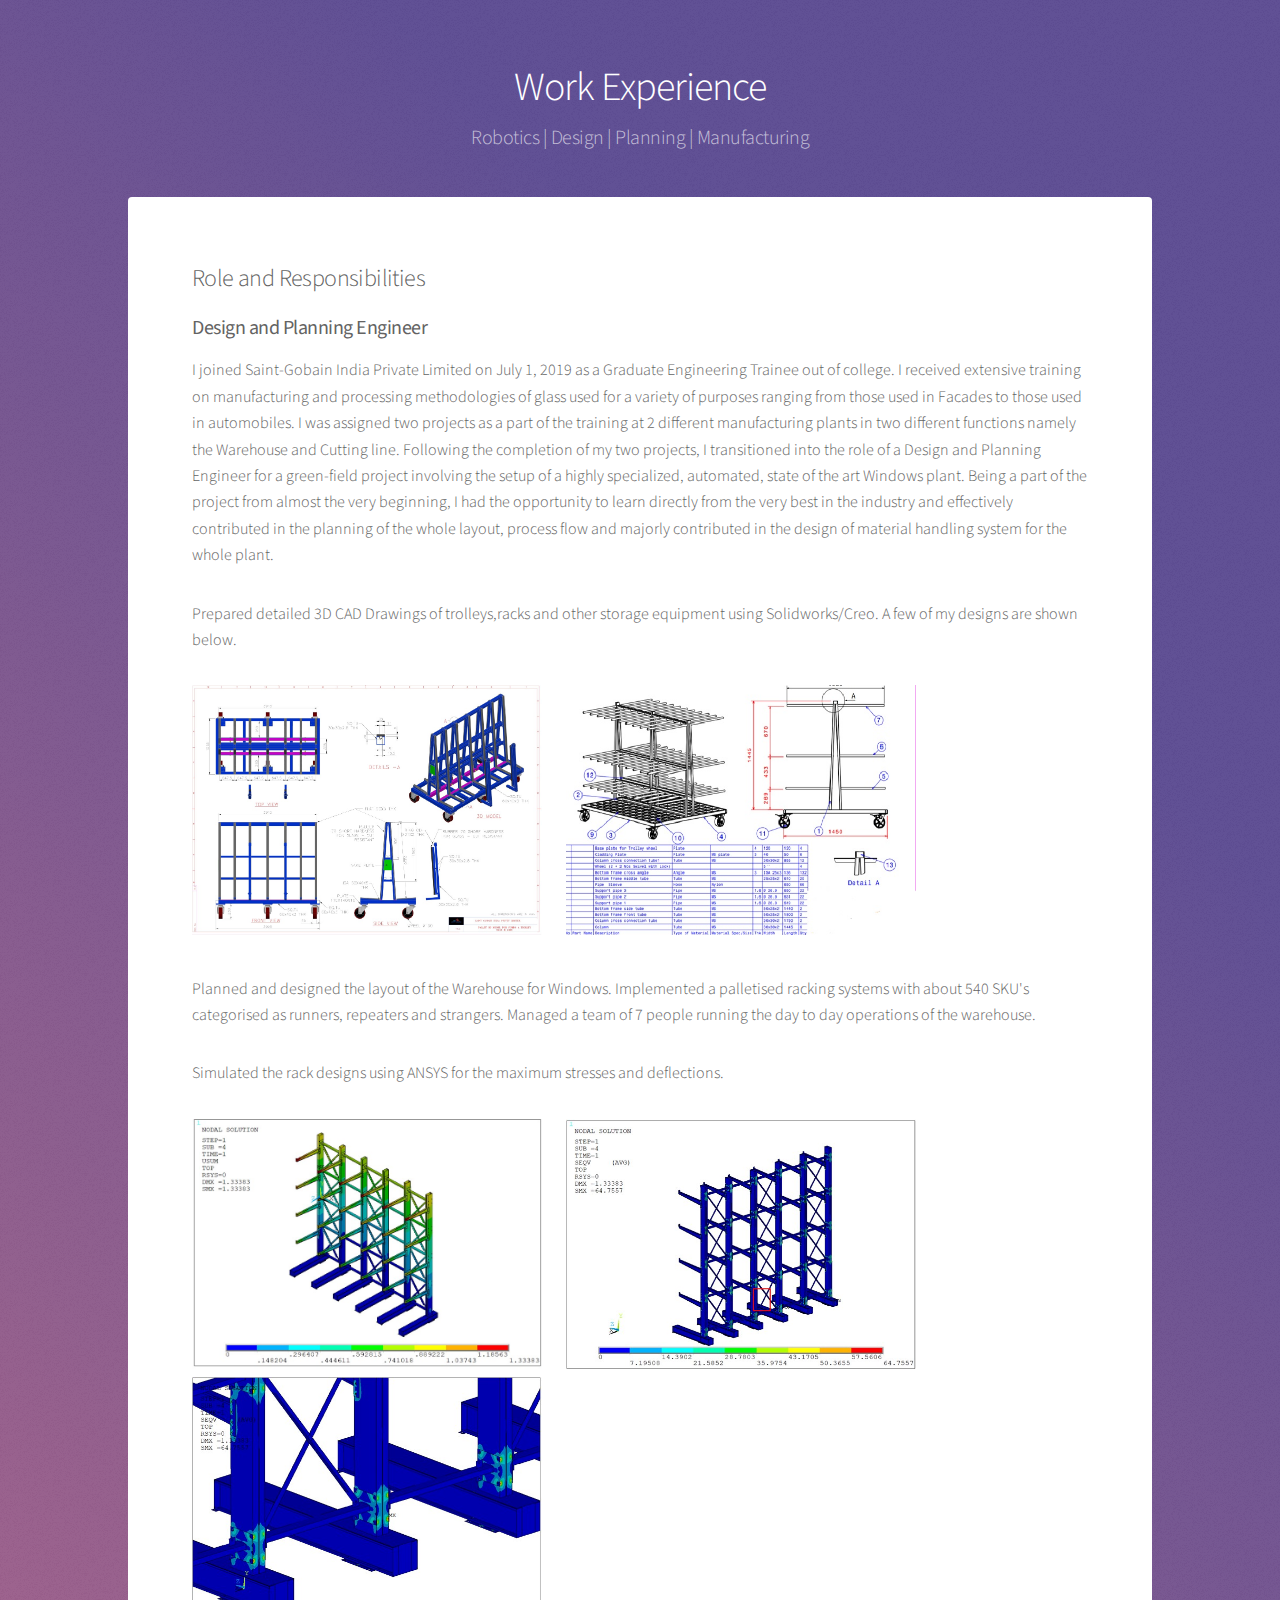
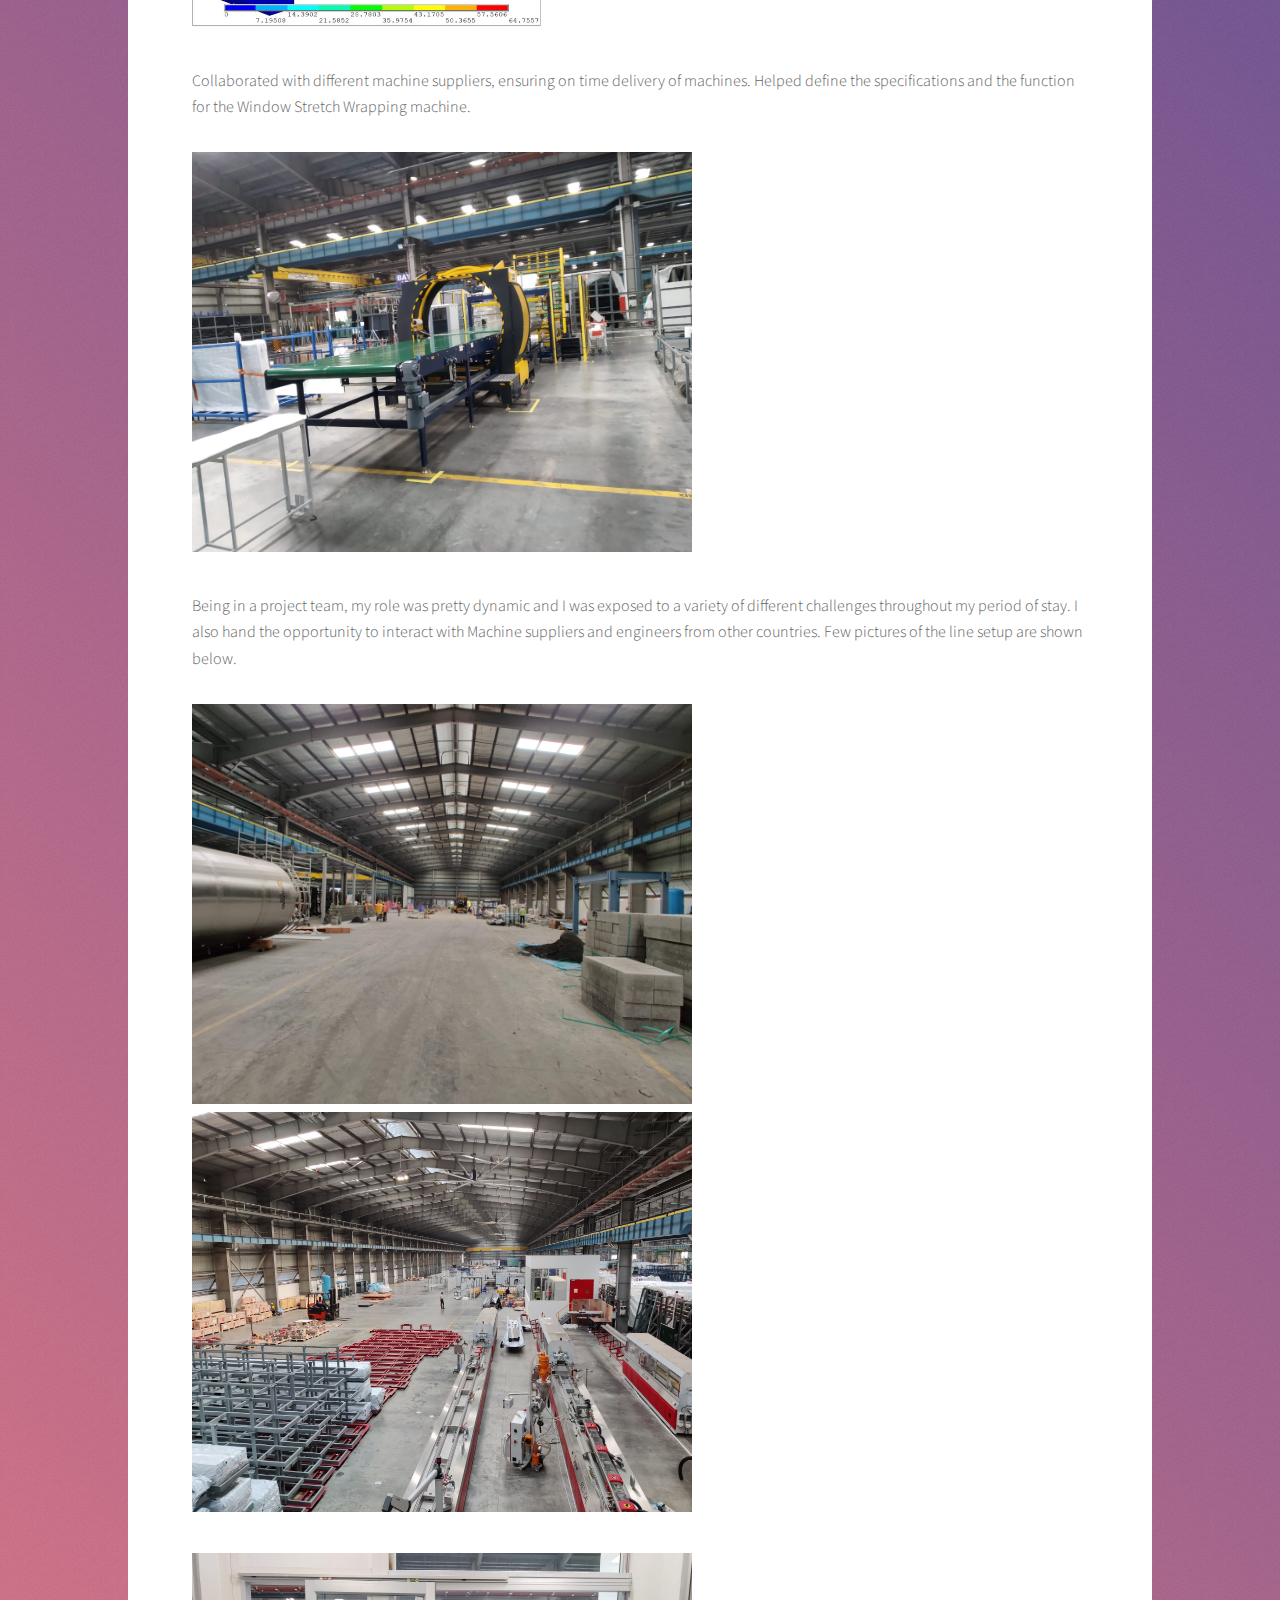
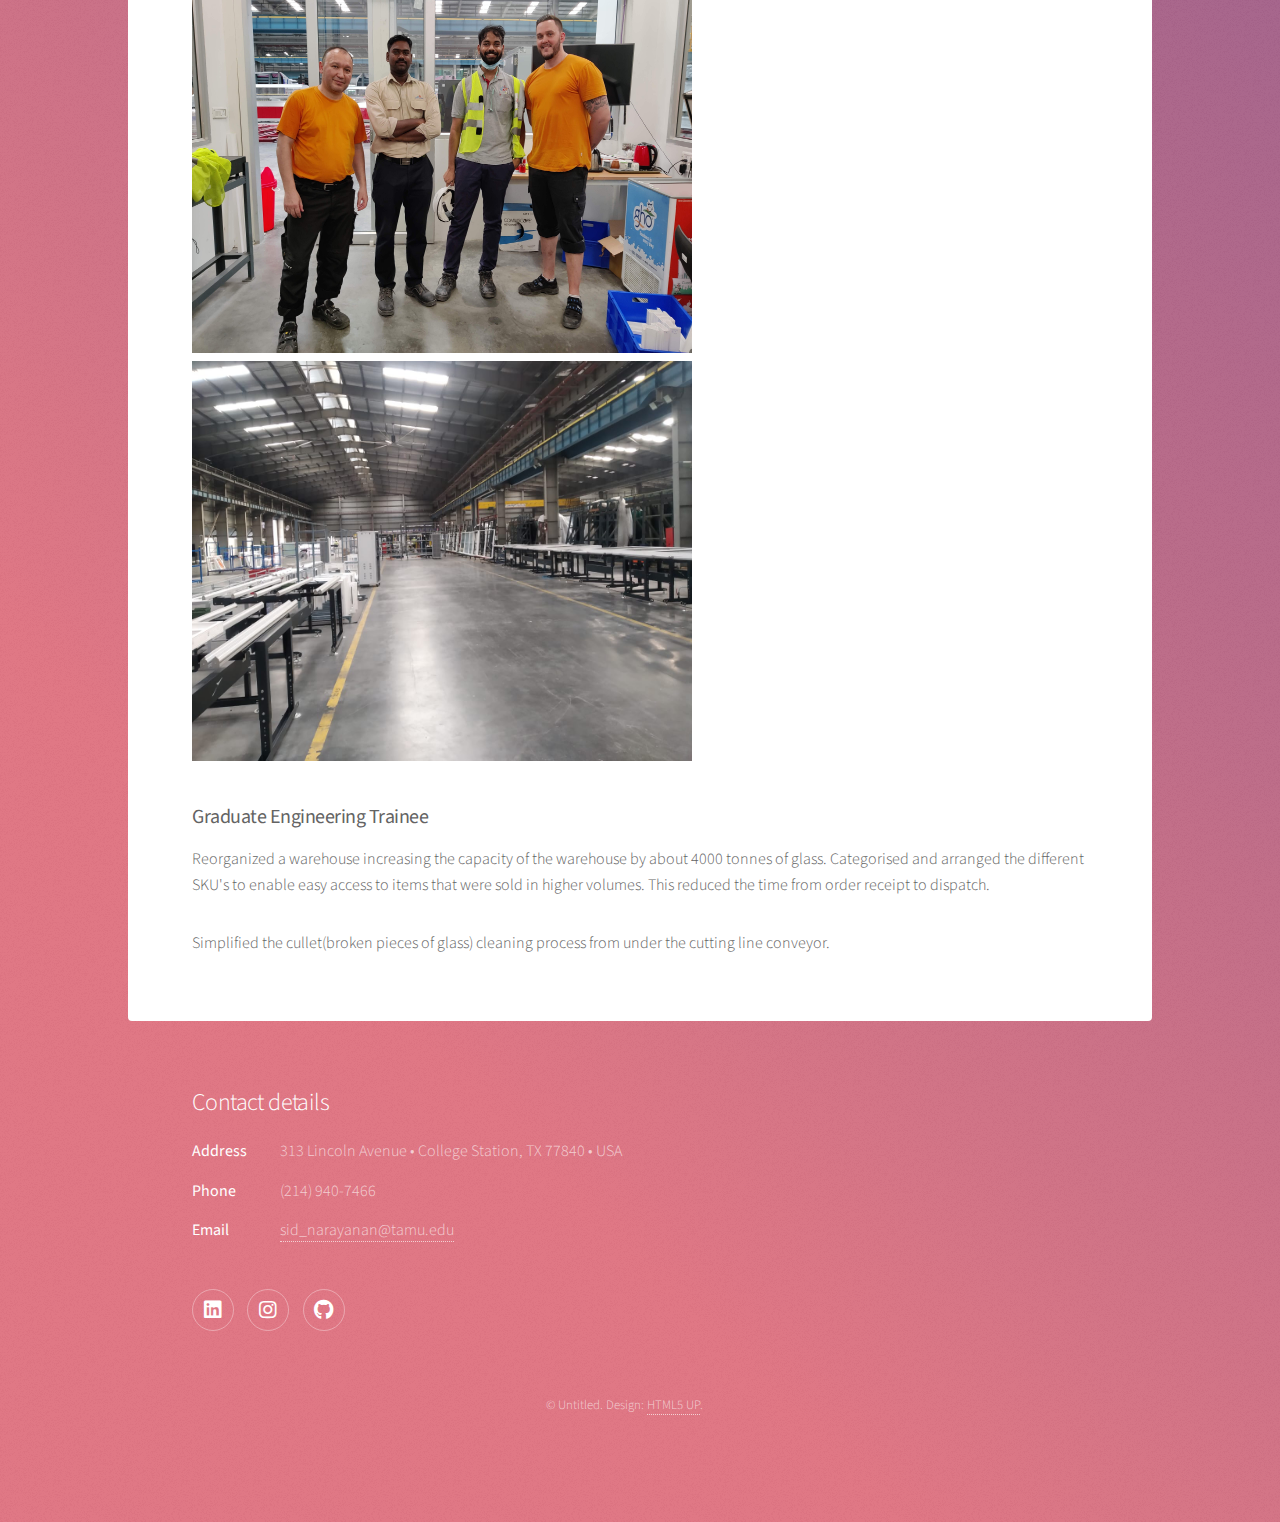
==== commit 274eff56: "Update DP1_sg.html" ====
--- a/DP1_sg.html
+++ b/DP1_sg.html
@@ -41,12 +41,12 @@
                                 </p>
 								<p> Prepared detailed 3D CAD Drawings of trolleys,racks and other storage equipment using Solidworks/Creo. A few of my designs are shown below. </p>
                                 <div class="row">    
-                                    <div class="column"> <img src="images/Trolleypic1.jpg" width="500" 
-                                        height="400">
+                                    <div class="column"> <img src="images/Trolleypic1.jpg" width="350" 
+                                        height="250">
                                     </div>
                                     <div class="column">
-                                    <img src="images/tro2.jpg"width="500" 
-                                    height="400">
+                                    <img src="images/tro2.jpg"width="350" 
+                                    height="250">
                                     </div>
                                 </div>
                                 <p></p>
@@ -136,4 +136,4 @@
 			<script src="assets/js/main.js"></script>
 
 	</body>
-</html>+</html>
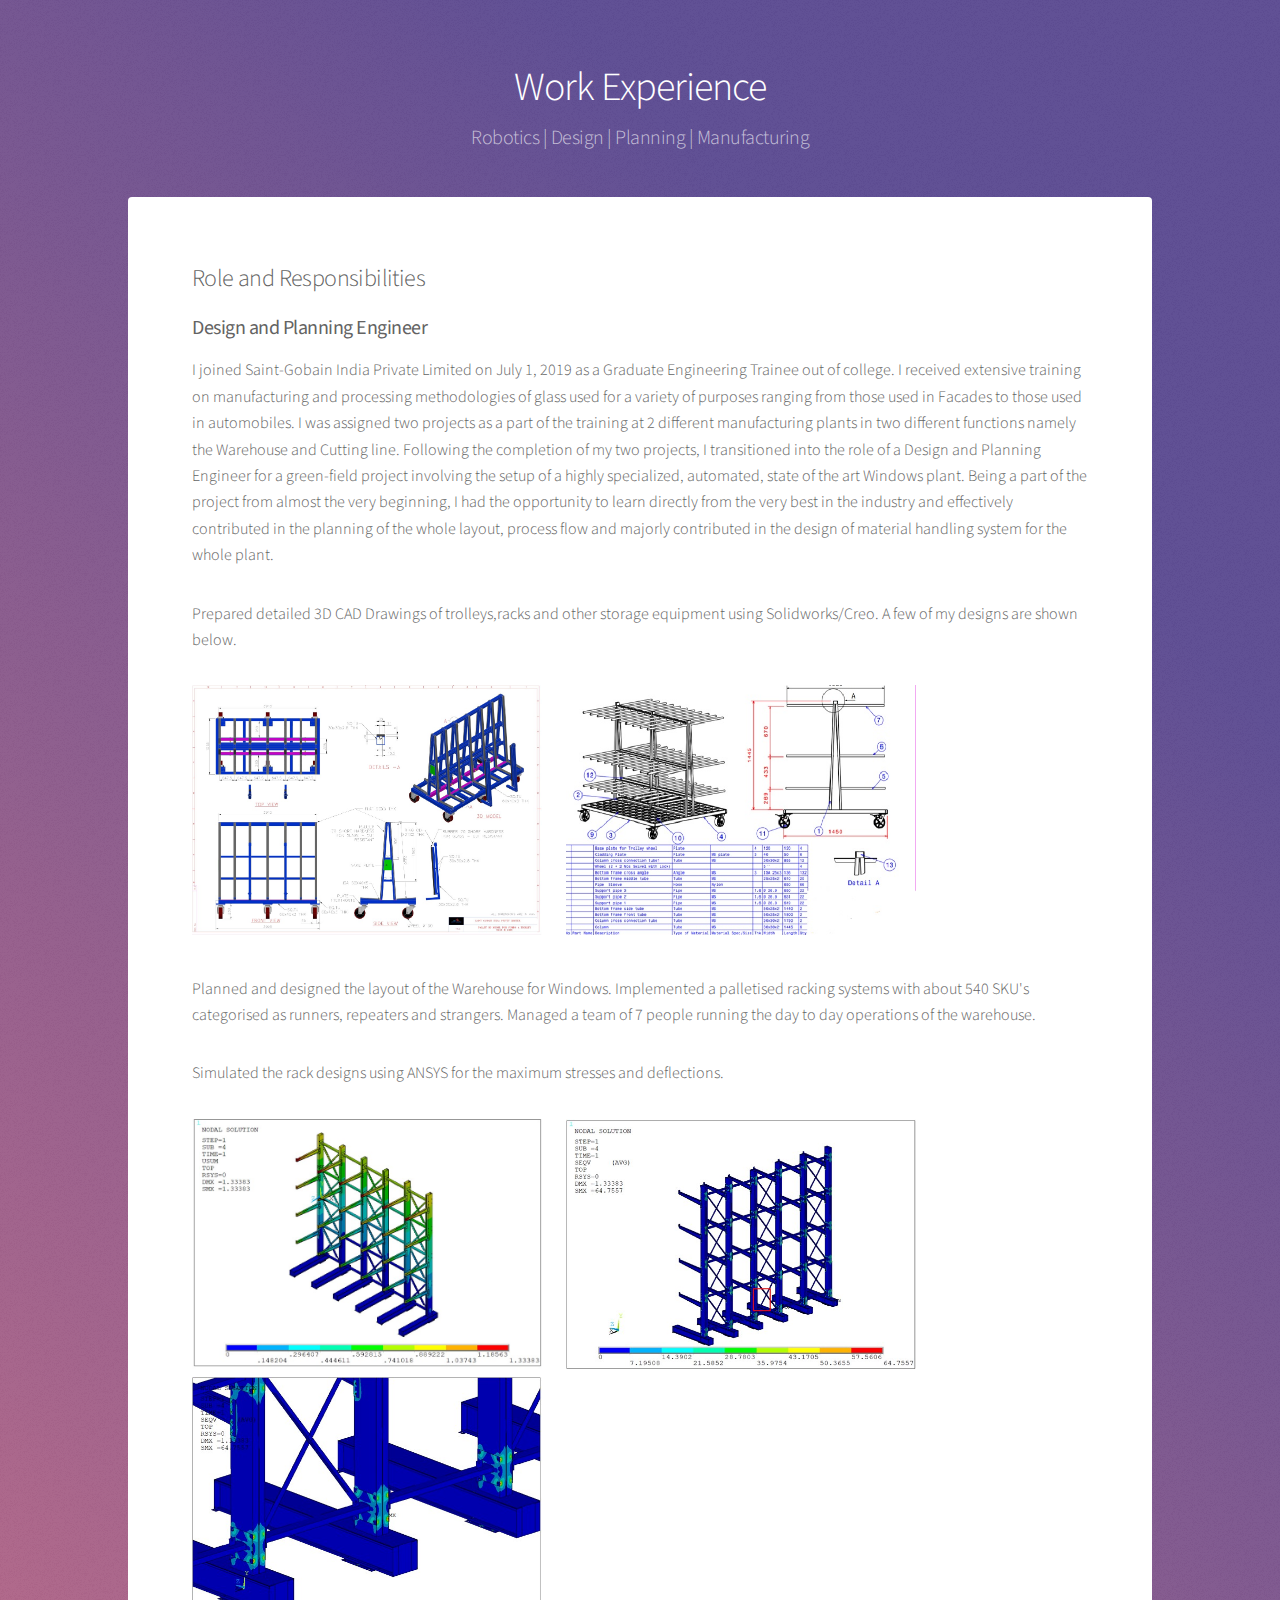
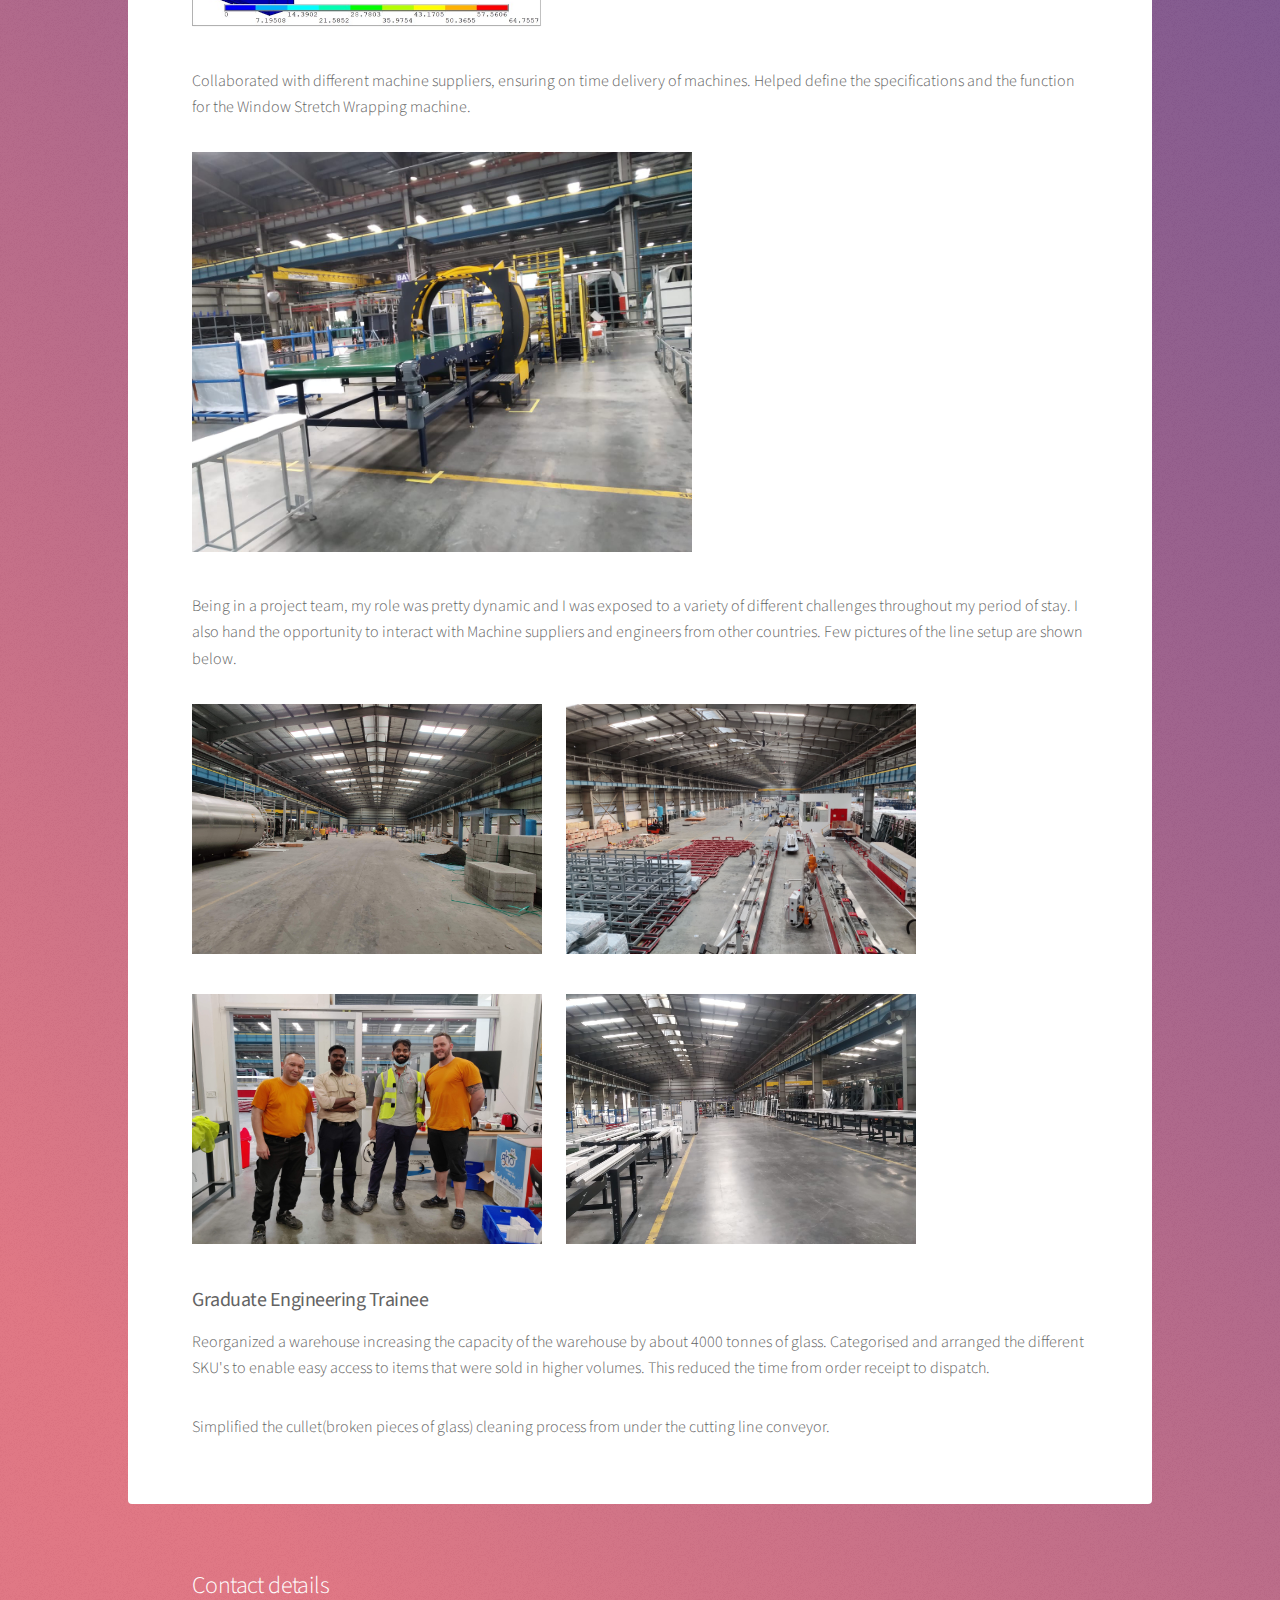
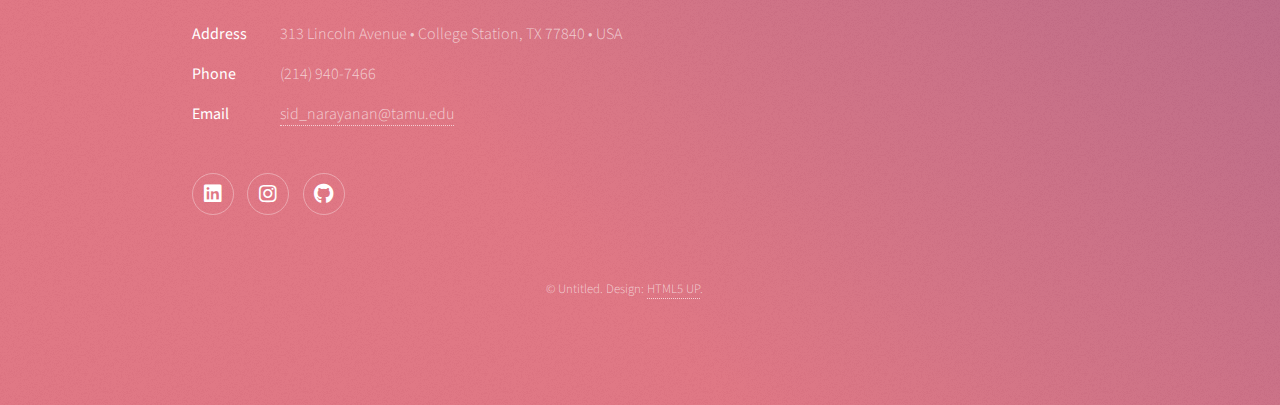
==== commit db833b5b: "Update DP1_sg.html" ====
--- a/DP1_sg.html
+++ b/DP1_sg.html
@@ -76,22 +76,22 @@
                                     the opportunity to interact with Machine suppliers and engineers from other countries. Few pictures of the line setup are shown below.
                                 </p>
                                 <div class="row">    
-                                    <div class="column"> <img src="images/bef.jpg" width="500" 
-                                        height="400">
+                                    <div class="column"> <img src="images/bef.jpg" width="350" 
+                                        height="250">
                                     </div>
                                     <div class="column">
-                                    <img src="images/after.jpg"width="500" 
-                                    height="400">
+                                    <img src="images/after.jpg"width="350" 
+                                    height="250">
                                     </div>
                                 </div>
                                 <p></p>
                                 <div class="row">    
-                                    <div class="column"> <img src="images/team1.jpg" width="500" 
-                                        height="400">
+                                    <div class="column"> <img src="images/team1.jpg" width="350" 
+                                        height="250">
                                     </div>
                                     <div class="column">
-                                    <img src="images/Fab.jpeg"width="500" 
-                                    height="400">
+                                    <img src="images/Fab.jpeg"width="350" 
+                                    height="250">
                                     </div>
                                 </div>
                                 <p></p>
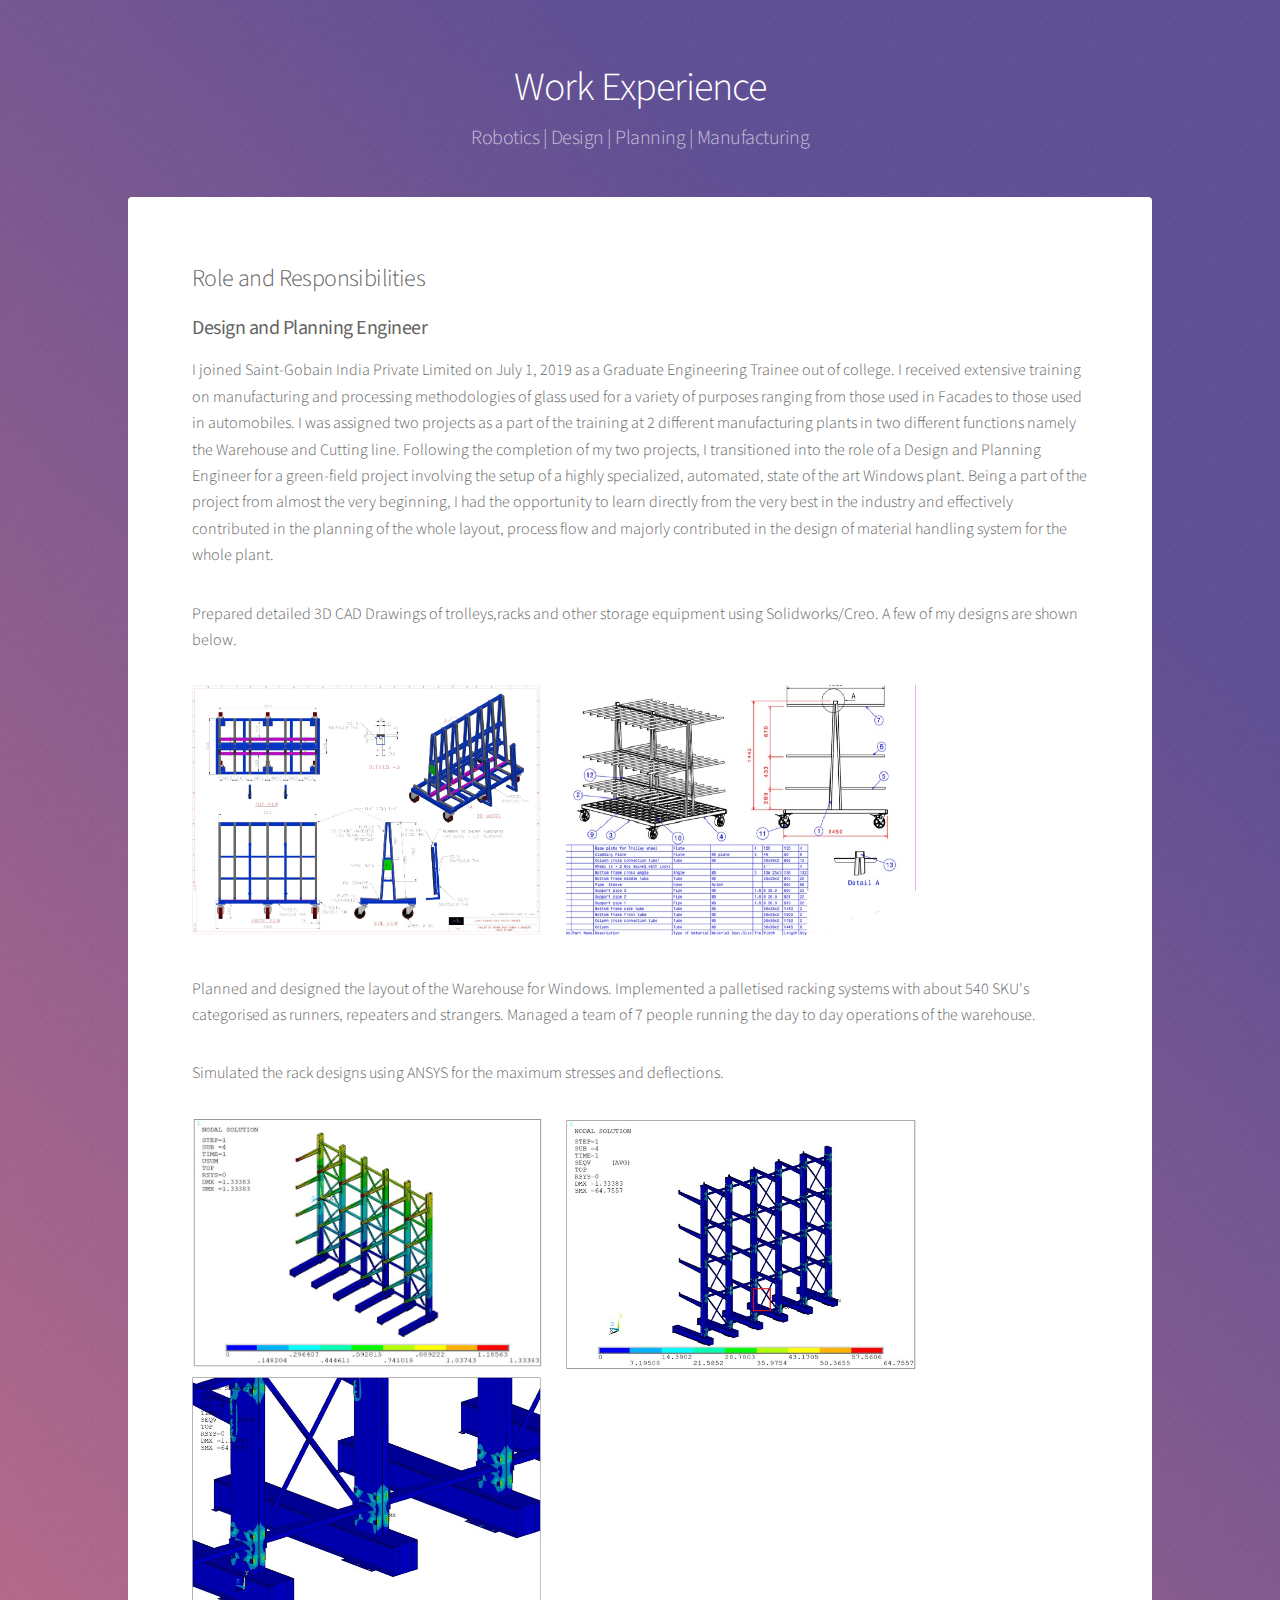
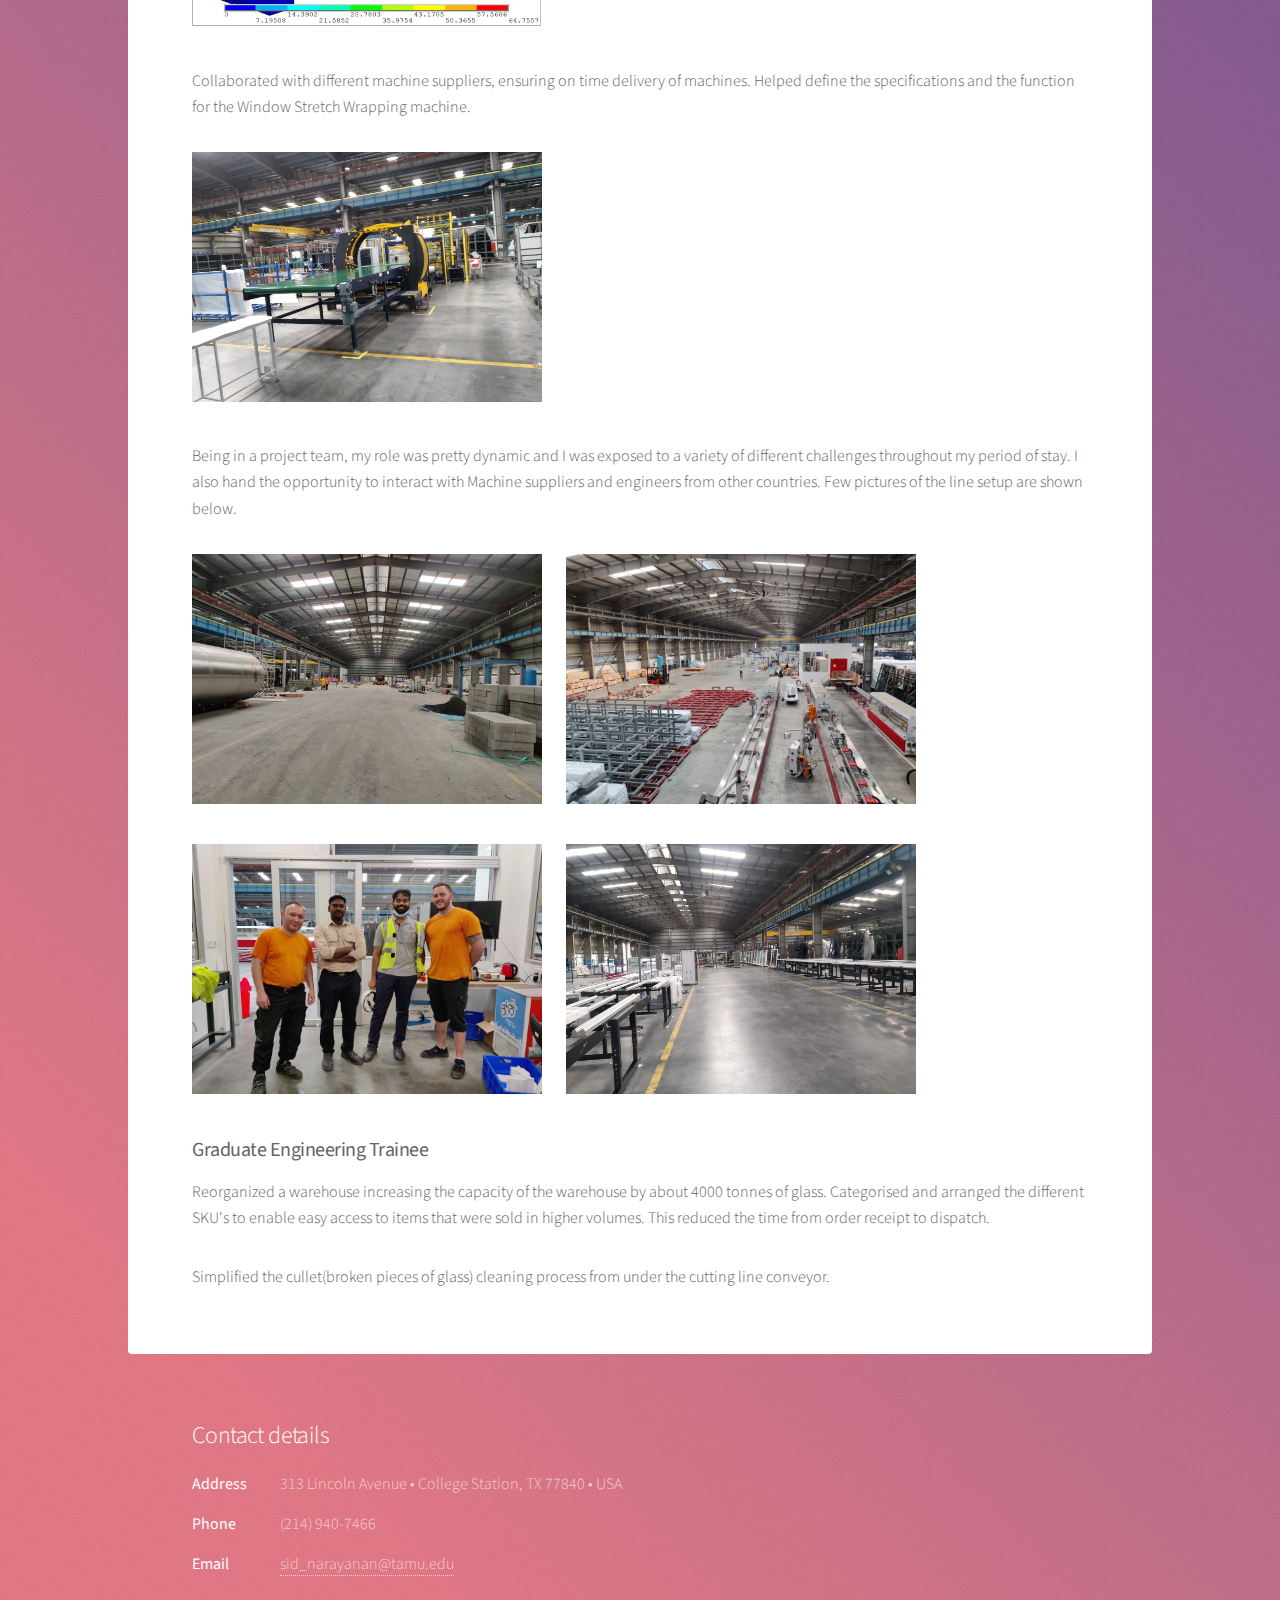
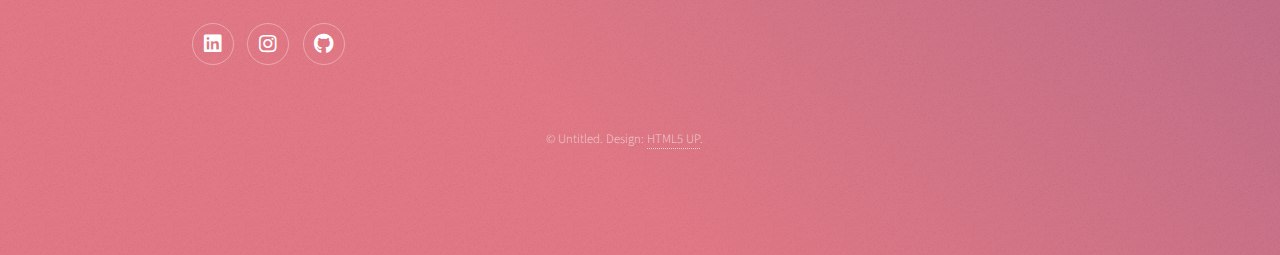
==== commit a9860485: "Update DP1_sg.html" ====
--- a/DP1_sg.html
+++ b/DP1_sg.html
@@ -70,7 +70,7 @@
                                 <p></p>    
                                 <p>Collaborated with different machine suppliers, ensuring on time delivery of machines. Helped define the specifications and the function for the 
                                     Window Stretch Wrapping machine.  </p>    
-                                   <img src="images/PM.jpeg" width="500" height="400">
+                                   <img src="images/PM.jpeg" width="350" height="250">
                                 <p></p>   
                                 <p> Being in a project team, my role was pretty dynamic and I was exposed to a variety of different challenges throughout my period of stay. I also hand
                                     the opportunity to interact with Machine suppliers and engineers from other countries. Few pictures of the line setup are shown below.
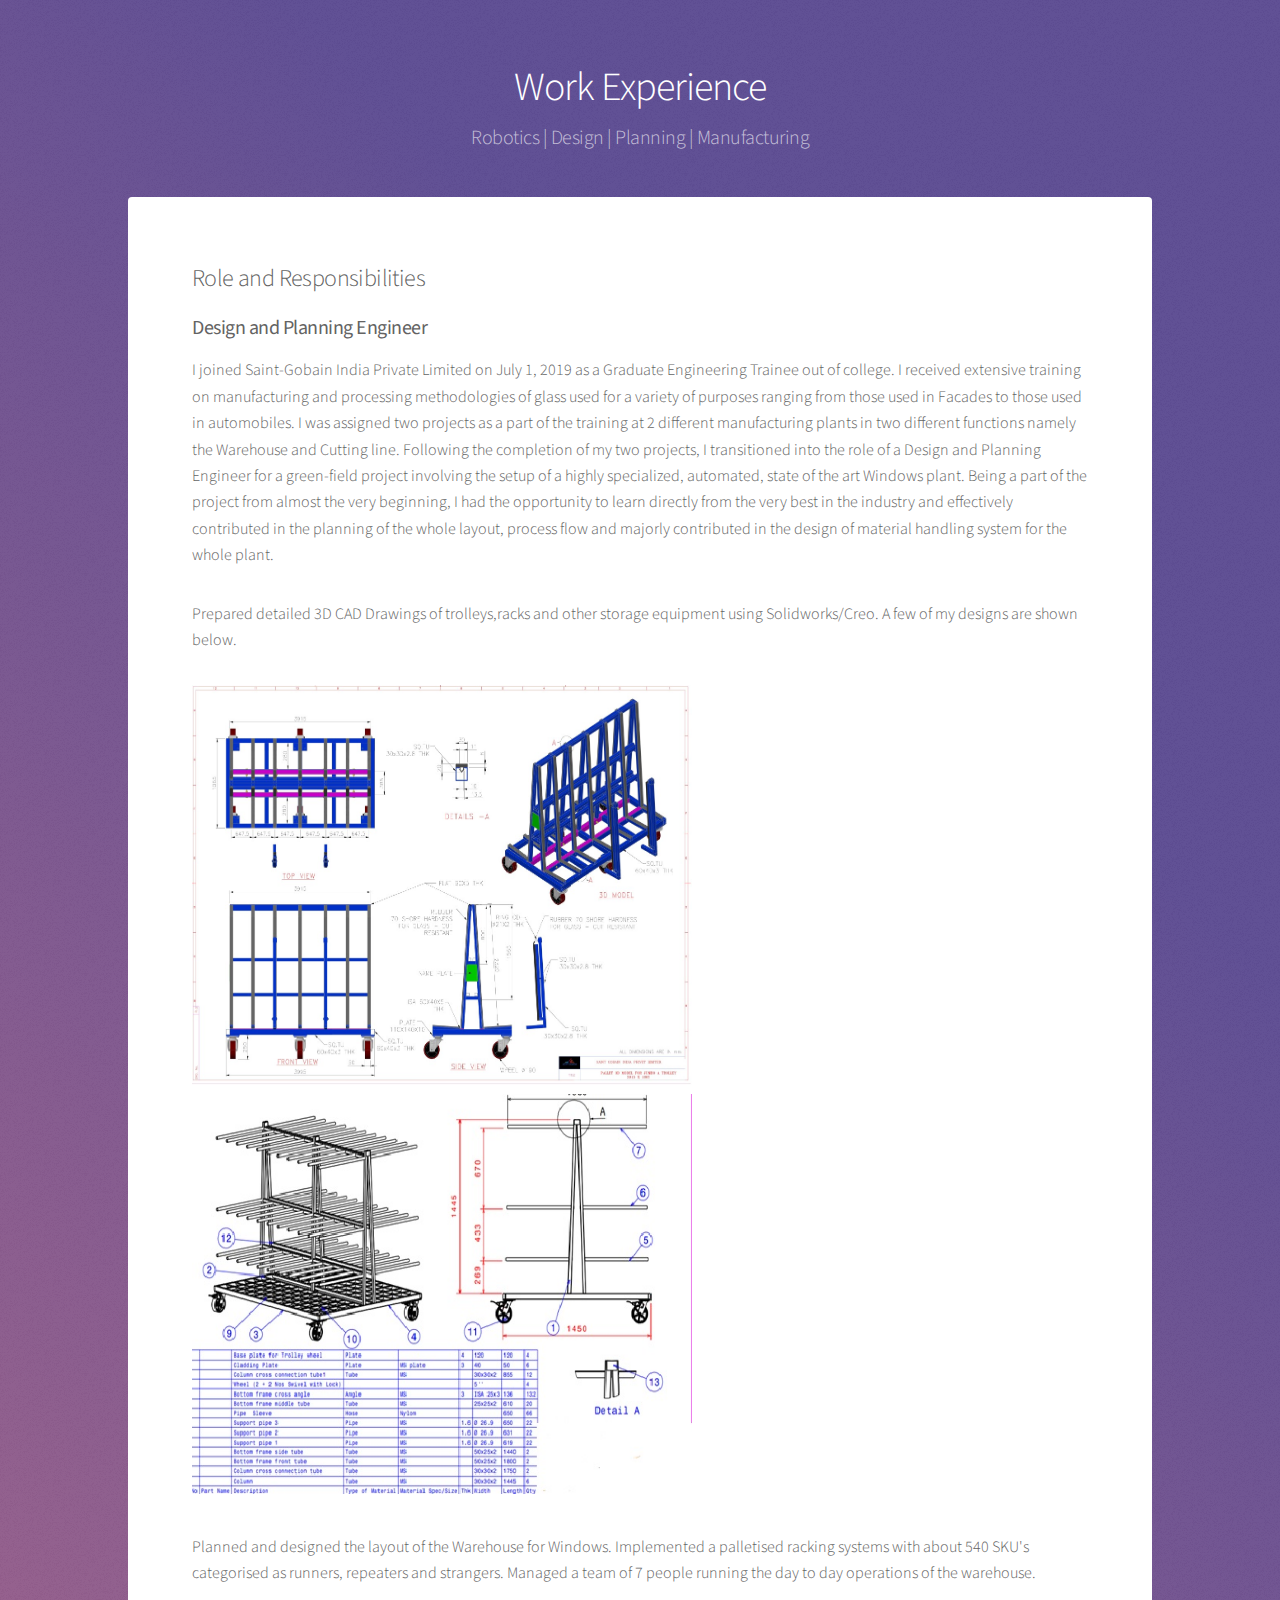
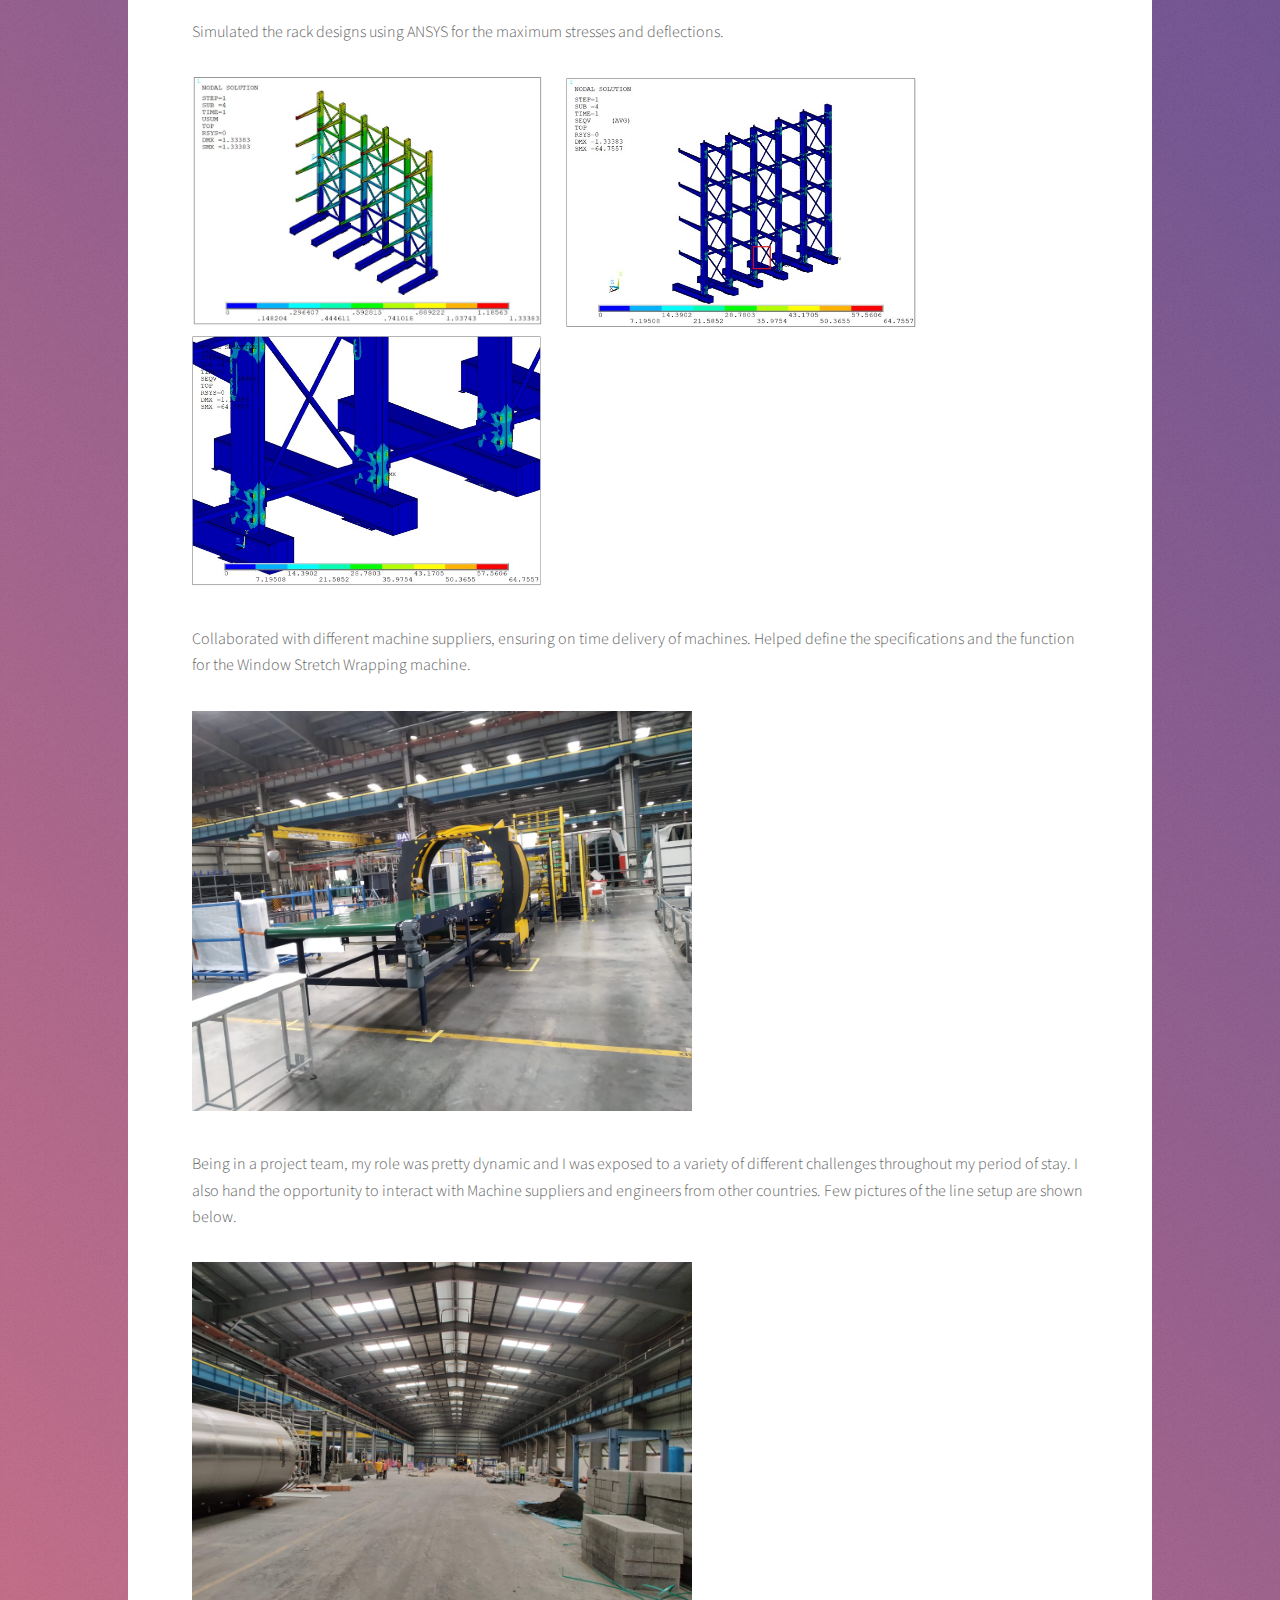
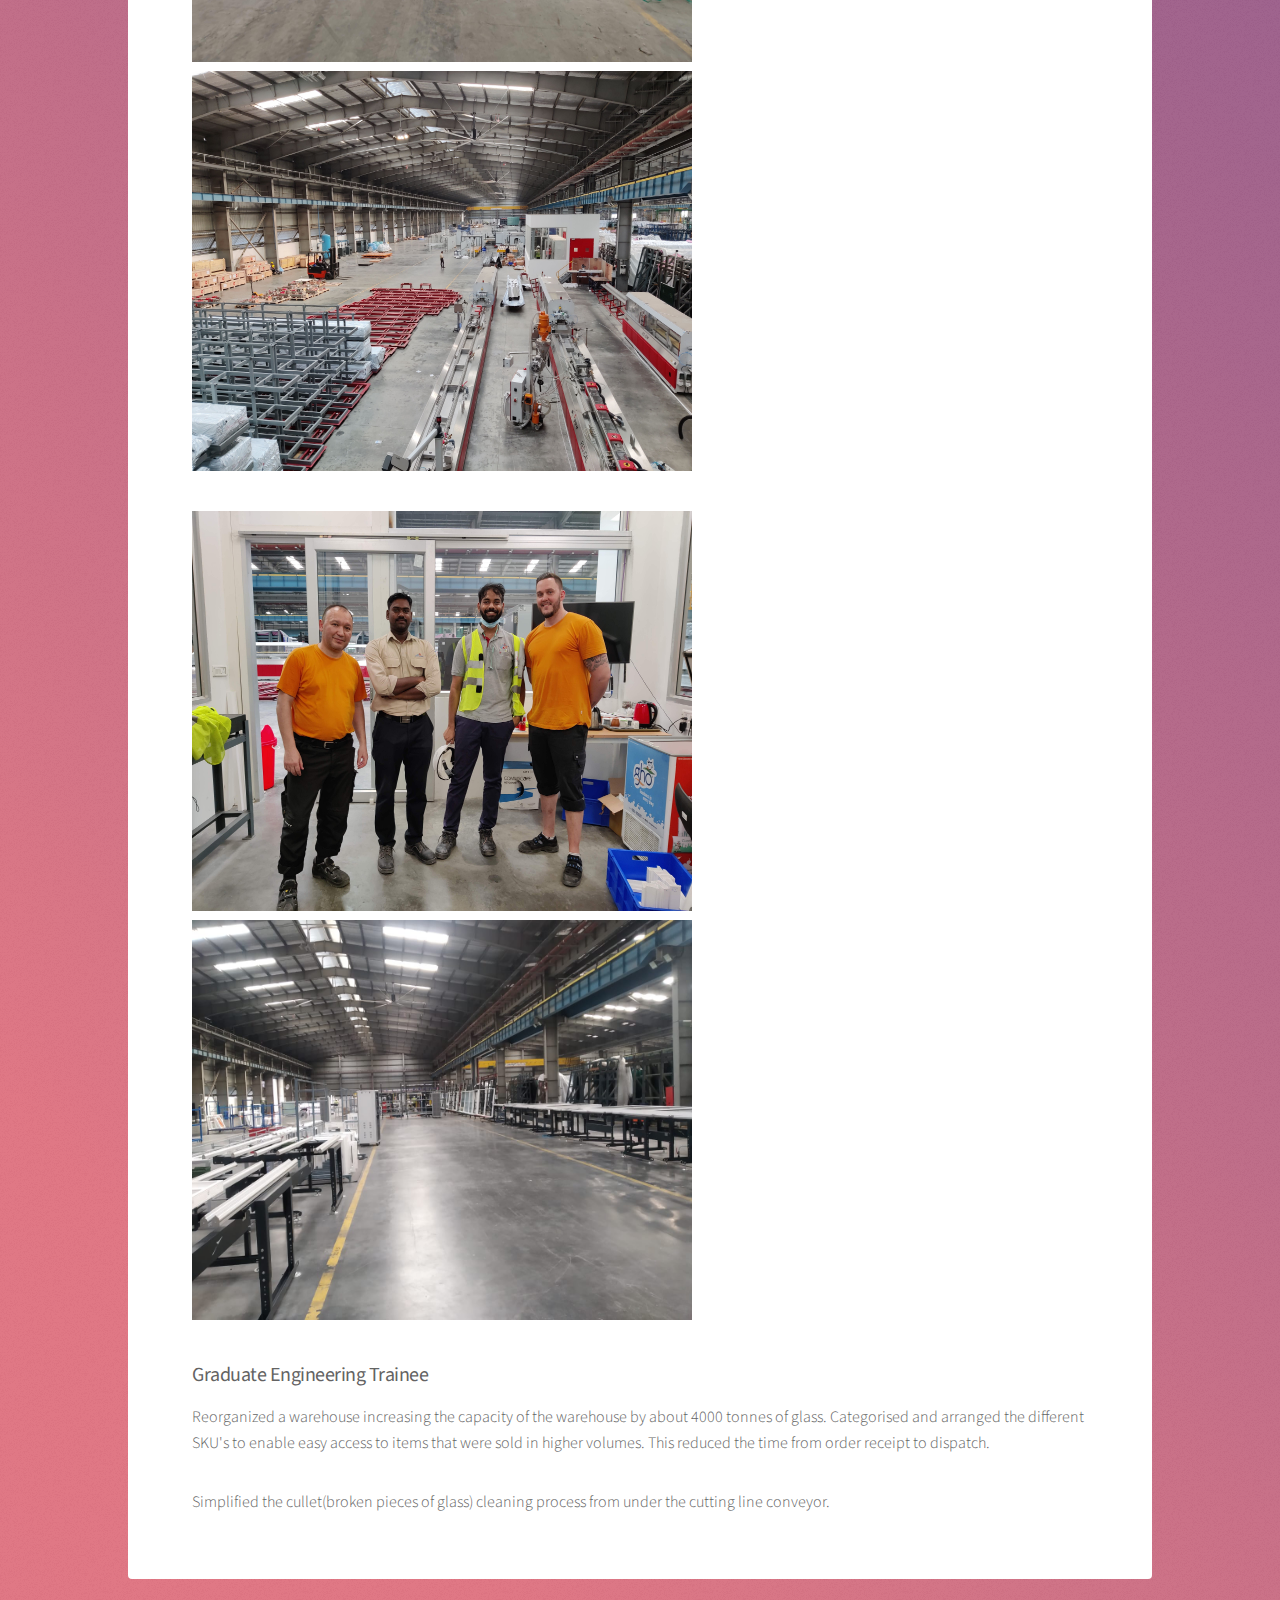
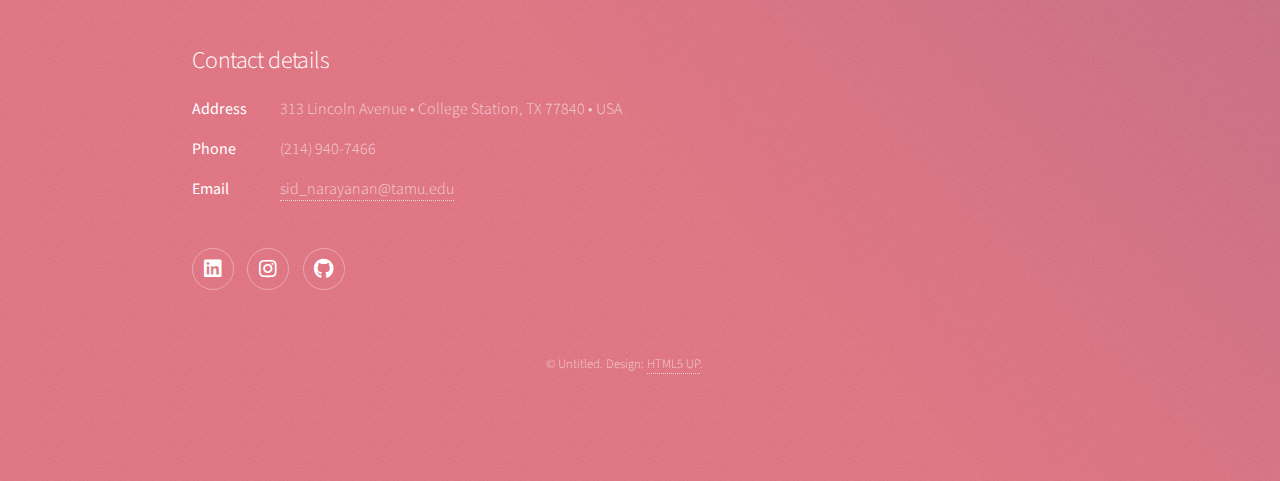
==== commit 6cdfe86b: "Add files via upload" ====
--- a/DP1_sg.html
+++ b/DP1_sg.html
@@ -41,12 +41,12 @@
                                 </p>
 								<p> Prepared detailed 3D CAD Drawings of trolleys,racks and other storage equipment using Solidworks/Creo. A few of my designs are shown below. </p>
                                 <div class="row">    
-                                    <div class="column"> <img src="images/Trolleypic1.jpg" width="350" 
-                                        height="250">
+                                    <div class="column"> <img src="images/Trolleypic1.jpg" width="500" 
+                                        height="400">
                                     </div>
                                     <div class="column">
-                                    <img src="images/tro2.jpg"width="350" 
-                                    height="250">
+                                    <img src="images/tro2.jpg"width="500" 
+                                    height="400">
                                     </div>
                                 </div>
                                 <p></p>
@@ -70,28 +70,28 @@
                                 <p></p>    
                                 <p>Collaborated with different machine suppliers, ensuring on time delivery of machines. Helped define the specifications and the function for the 
                                     Window Stretch Wrapping machine.  </p>    
-                                   <img src="images/PM.jpeg" width="350" height="250">
+                                   <img src="images/PM.jpeg" width="500" height="400">
                                 <p></p>   
                                 <p> Being in a project team, my role was pretty dynamic and I was exposed to a variety of different challenges throughout my period of stay. I also hand
                                     the opportunity to interact with Machine suppliers and engineers from other countries. Few pictures of the line setup are shown below.
                                 </p>
                                 <div class="row">    
-                                    <div class="column"> <img src="images/bef.jpg" width="350" 
-                                        height="250">
+                                    <div class="column"> <img src="images/bef.jpg" width="500" 
+                                        height="400">
                                     </div>
                                     <div class="column">
-                                    <img src="images/after.jpg"width="350" 
-                                    height="250">
+                                    <img src="images/after.jpg"width="500" 
+                                    height="400">
                                     </div>
                                 </div>
                                 <p></p>
                                 <div class="row">    
-                                    <div class="column"> <img src="images/team1.jpg" width="350" 
-                                        height="250">
+                                    <div class="column"> <img src="images/team1.jpg" width="500" 
+                                        height="400">
                                     </div>
                                     <div class="column">
-                                    <img src="images/Fab.jpeg"width="350" 
-                                    height="250">
+                                    <img src="images/Fab.jpeg"width="500" 
+                                    height="400">
                                     </div>
                                 </div>
                                 <p></p>
@@ -136,4 +136,4 @@
 			<script src="assets/js/main.js"></script>
 
 	</body>
-</html>
+</html>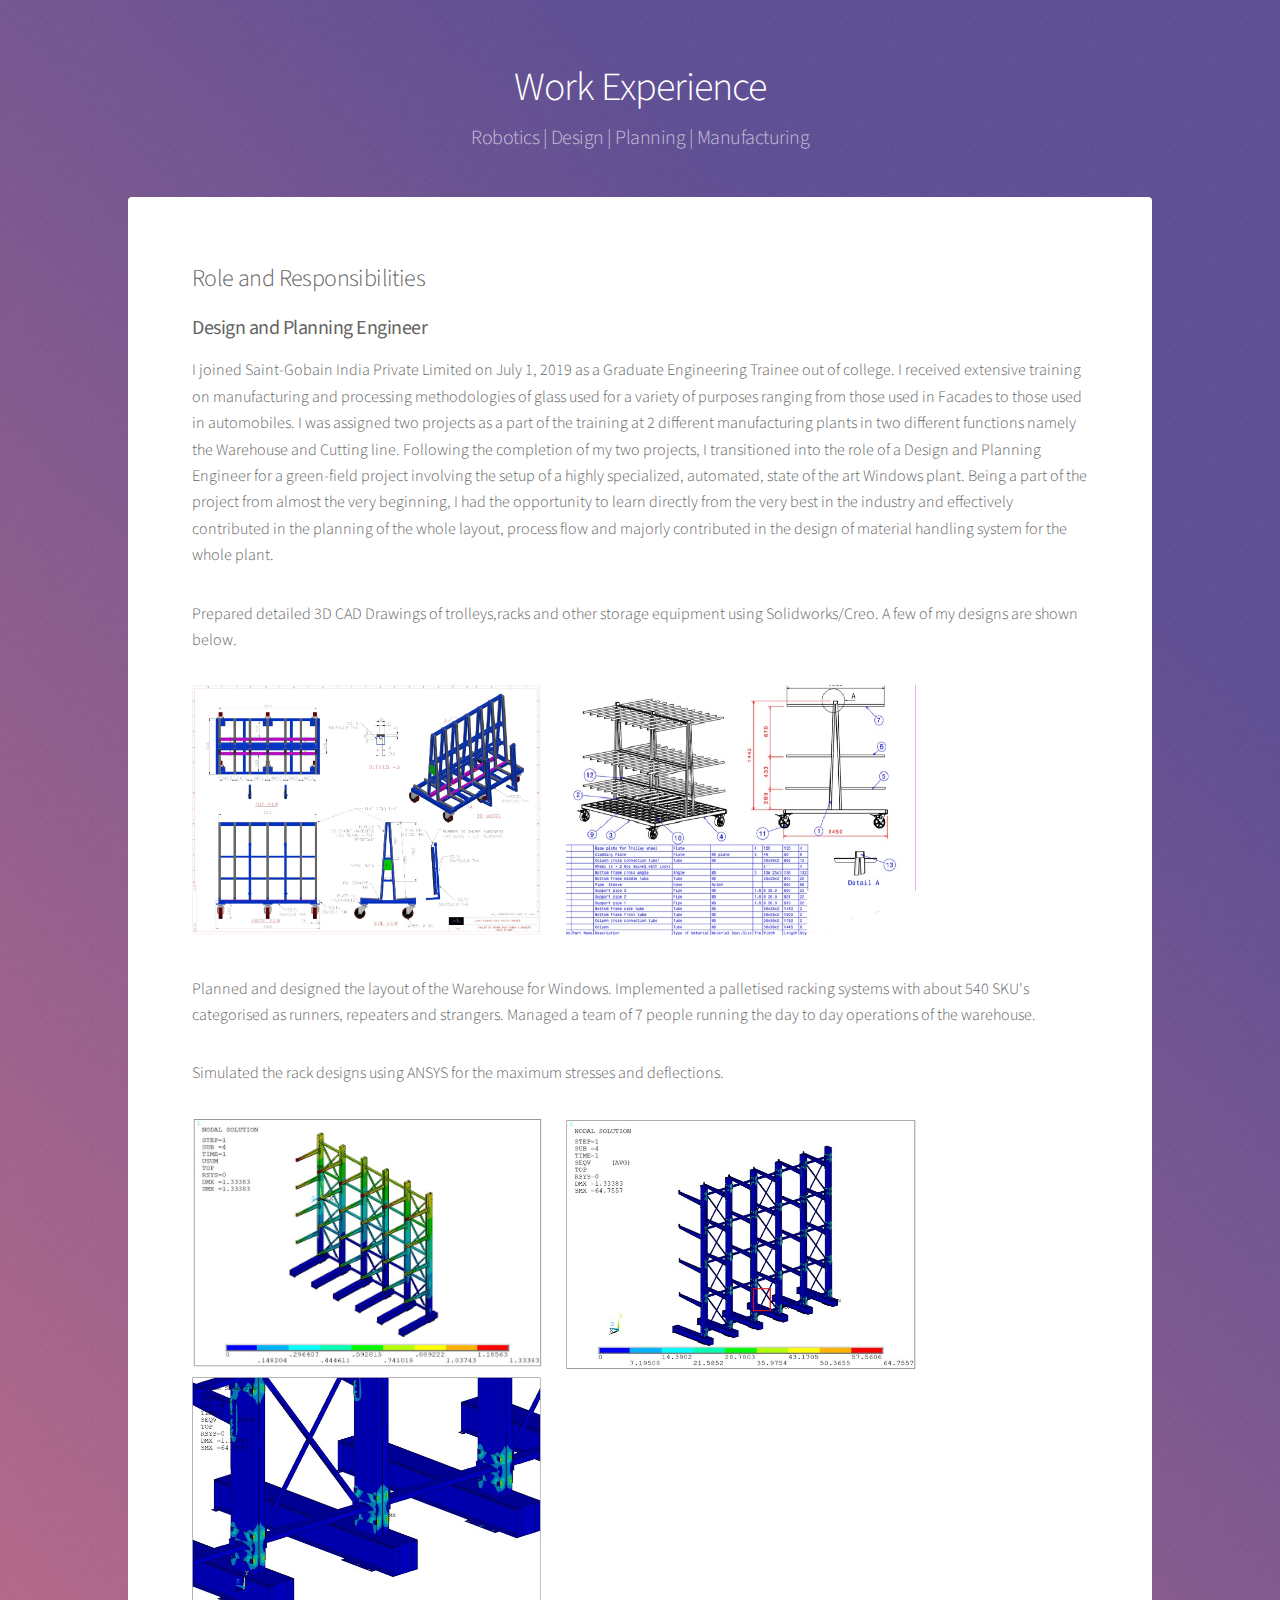
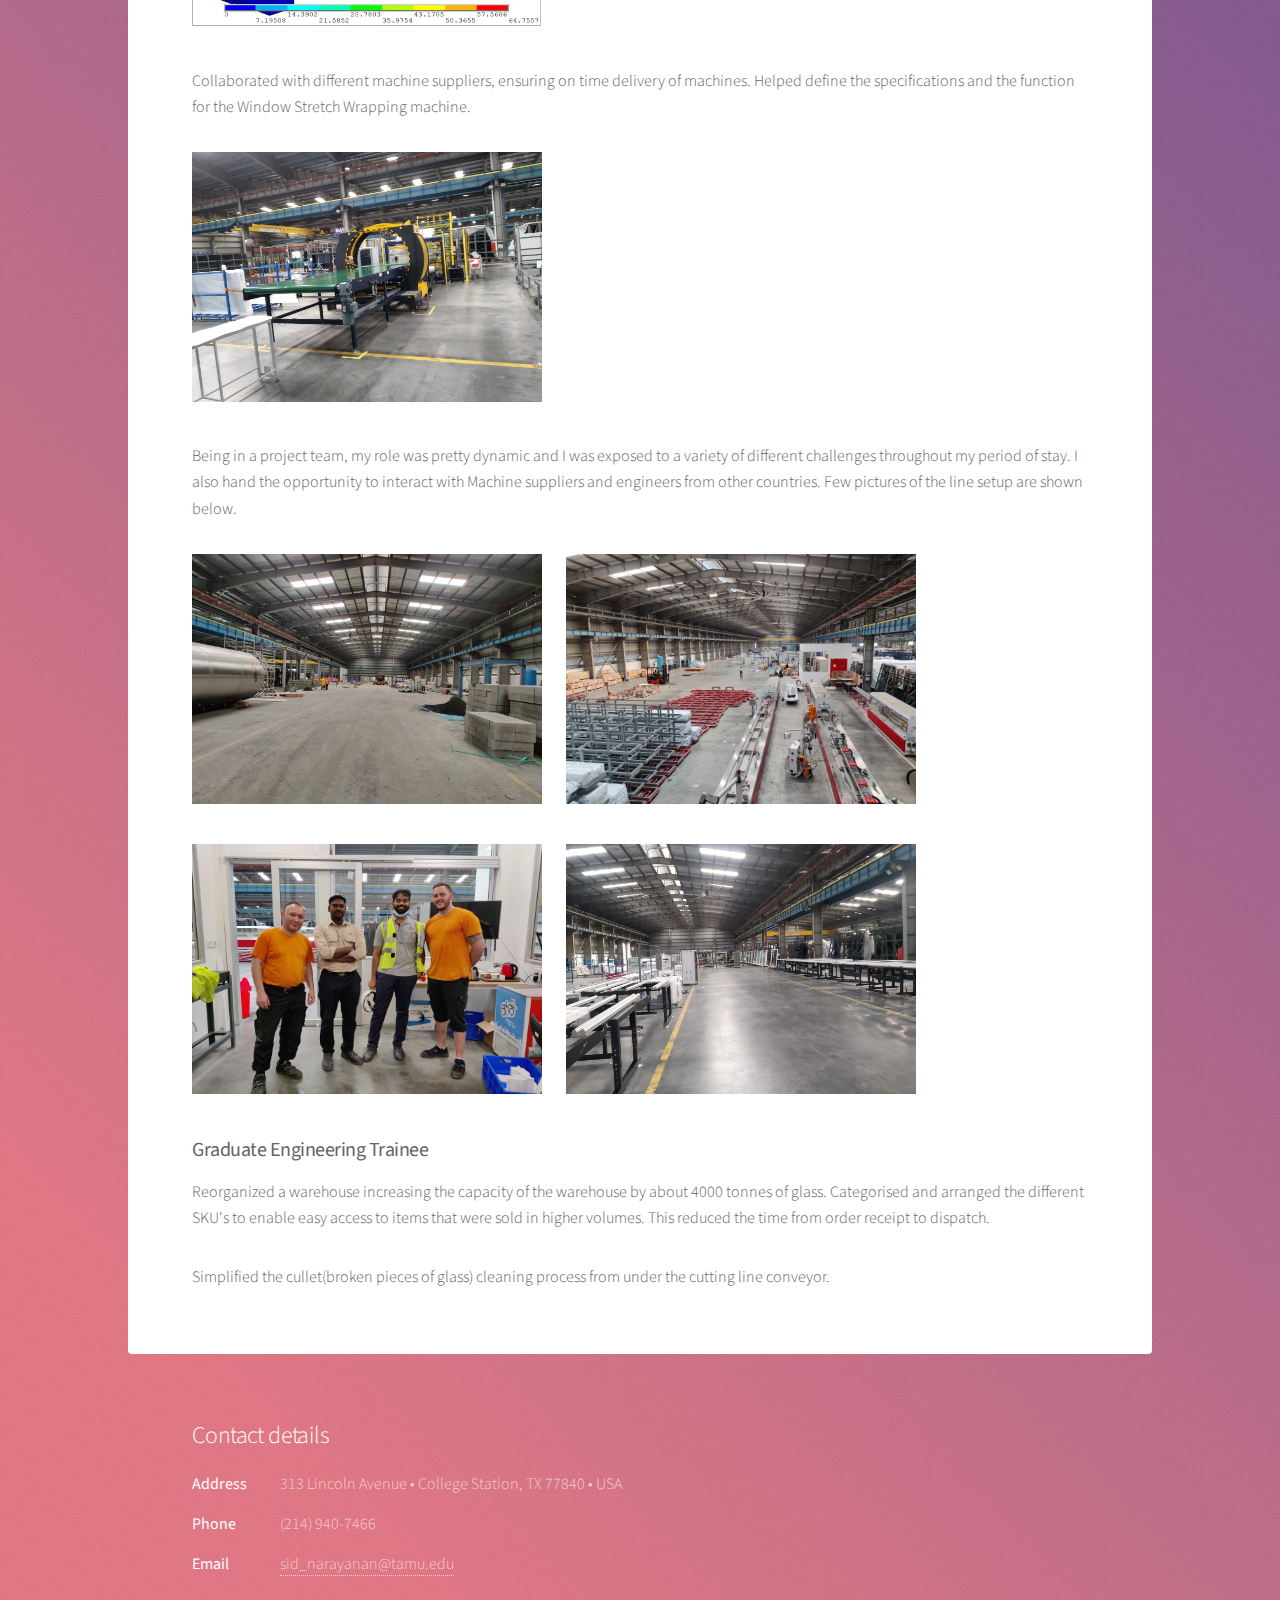
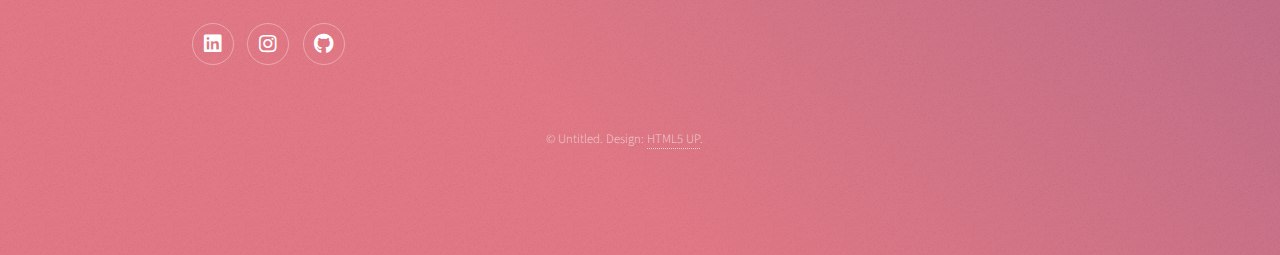
==== commit 6fe5849c: "Update DP1_sg.html" ====
--- a/DP1_sg.html
+++ b/DP1_sg.html
@@ -41,12 +41,12 @@
                                 </p>
 								<p> Prepared detailed 3D CAD Drawings of trolleys,racks and other storage equipment using Solidworks/Creo. A few of my designs are shown below. </p>
                                 <div class="row">    
-                                    <div class="column"> <img src="images/Trolleypic1.jpg" width="500" 
-                                        height="400">
+                                    <div class="column"> <img src="images/Trolleypic1.jpg" width="350" 
+                                        height="250">
                                     </div>
                                     <div class="column">
-                                    <img src="images/tro2.jpg"width="500" 
-                                    height="400">
+                                    <img src="images/tro2.jpg"width="350" 
+                                    height="250">
                                     </div>
                                 </div>
                                 <p></p>
@@ -70,28 +70,28 @@
                                 <p></p>    
                                 <p>Collaborated with different machine suppliers, ensuring on time delivery of machines. Helped define the specifications and the function for the 
                                     Window Stretch Wrapping machine.  </p>    
-                                   <img src="images/PM.jpeg" width="500" height="400">
+                                   <img src="images/PM.jpeg" width="350" height="250">
                                 <p></p>   
                                 <p> Being in a project team, my role was pretty dynamic and I was exposed to a variety of different challenges throughout my period of stay. I also hand
                                     the opportunity to interact with Machine suppliers and engineers from other countries. Few pictures of the line setup are shown below.
                                 </p>
                                 <div class="row">    
-                                    <div class="column"> <img src="images/bef.jpg" width="500" 
-                                        height="400">
+                                    <div class="column"> <img src="images/bef.jpg" width="350" 
+                                        height="250">
                                     </div>
                                     <div class="column">
-                                    <img src="images/after.jpg"width="500" 
-                                    height="400">
+                                    <img src="images/after.jpg"width="350" 
+                                    height="250">
                                     </div>
                                 </div>
                                 <p></p>
                                 <div class="row">    
-                                    <div class="column"> <img src="images/team1.jpg" width="500" 
-                                        height="400">
+                                    <div class="column"> <img src="images/team1.jpg" width="350" 
+                                        height="250">
                                     </div>
                                     <div class="column">
-                                    <img src="images/Fab.jpeg"width="500" 
-                                    height="400">
+                                    <img src="images/Fab.jpeg"width="350" 
+                                    height="250">
                                     </div>
                                 </div>
                                 <p></p>
@@ -136,4 +136,4 @@
 			<script src="assets/js/main.js"></script>
 
 	</body>
-</html>+</html>
